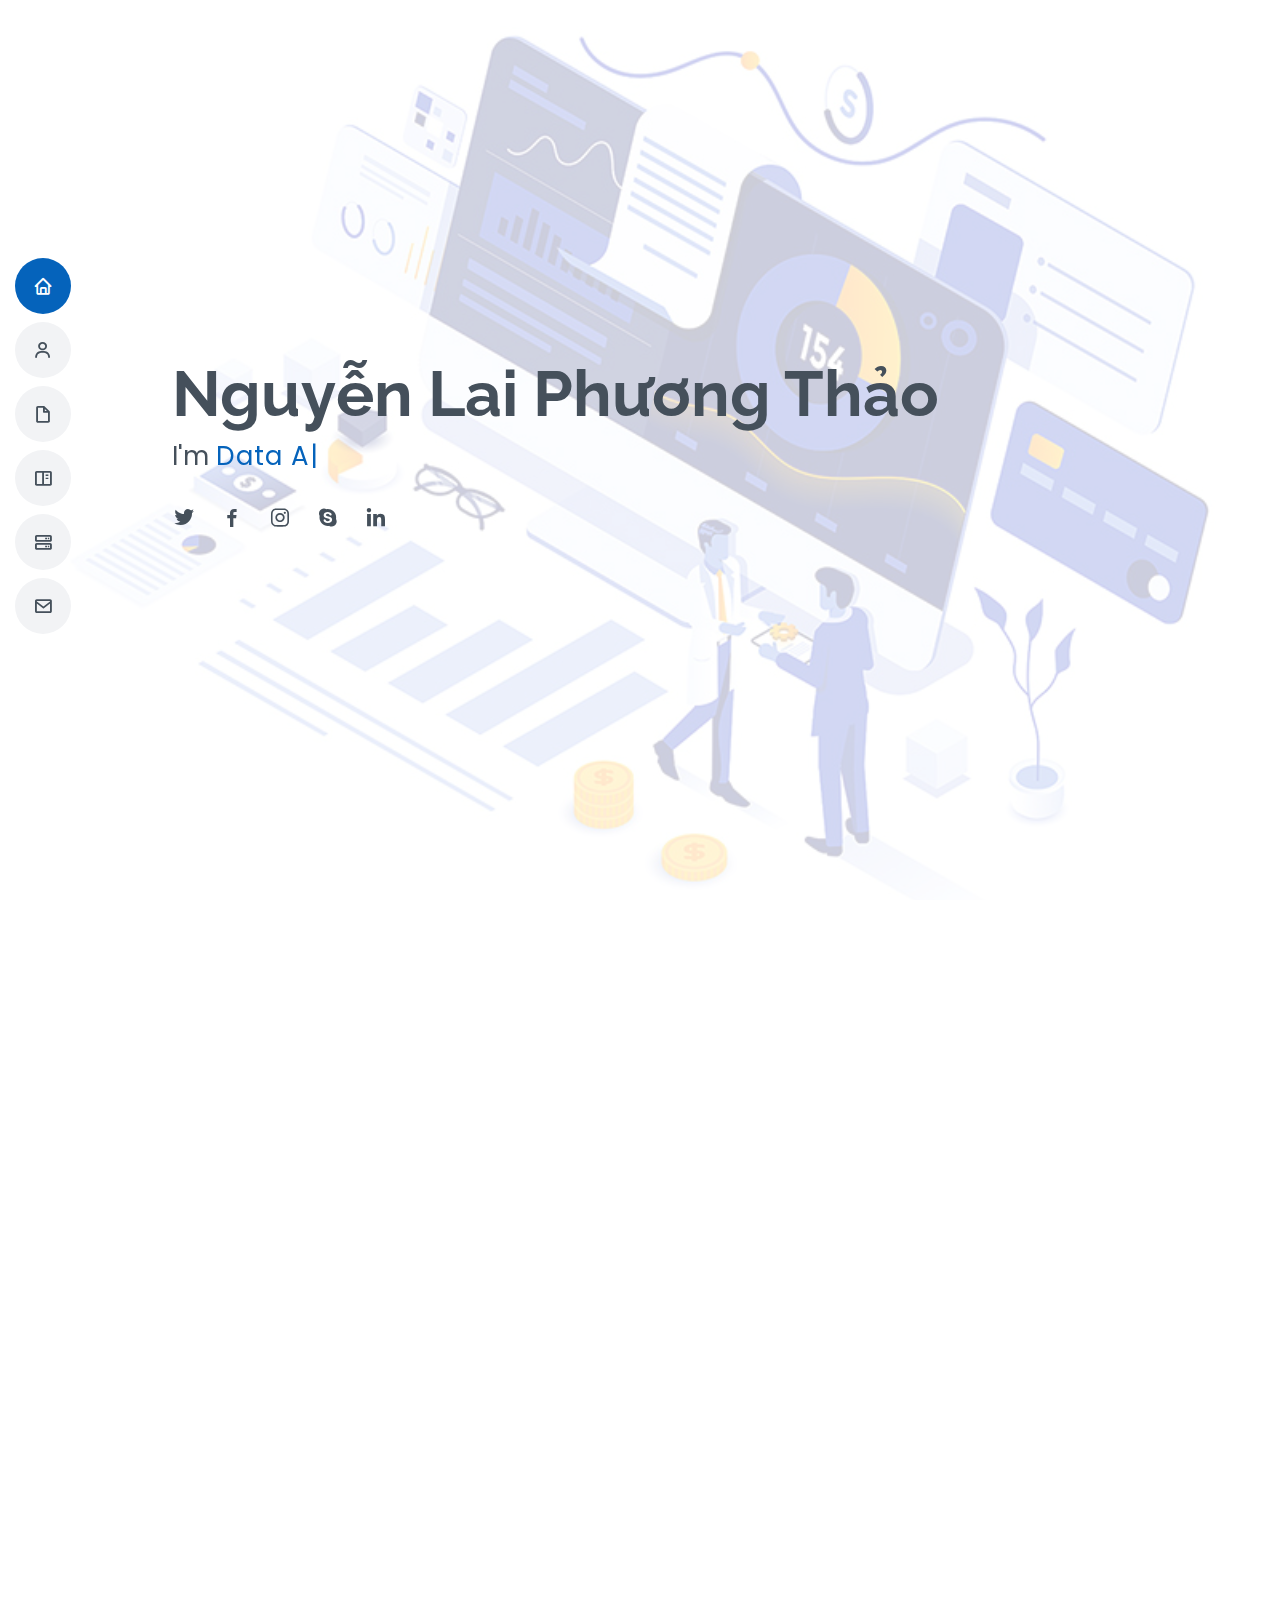
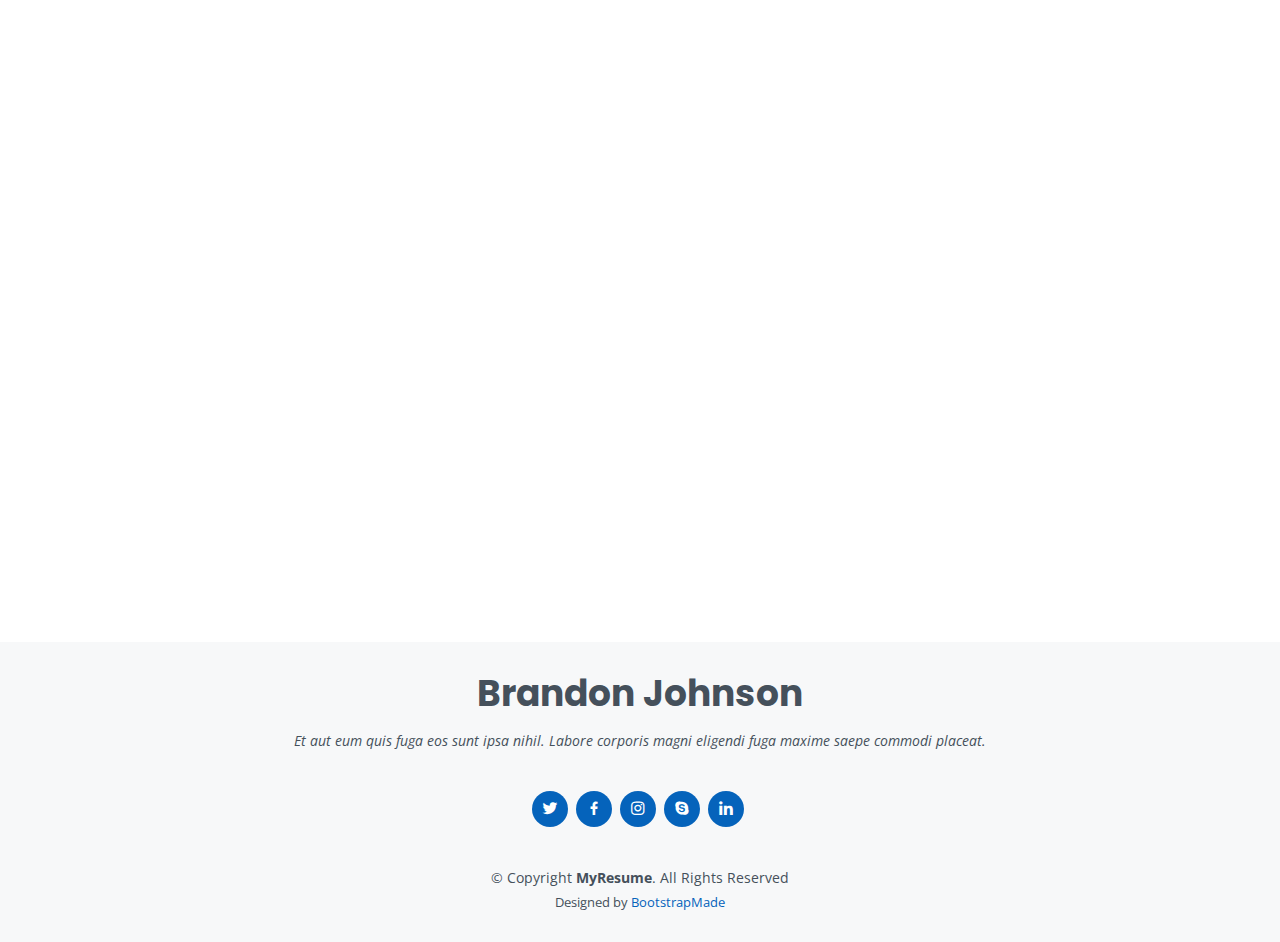
==== index.html @ 4334803c "about" ====
<!DOCTYPE html>
<html lang="en">

<head>
  <meta charset="utf-8">
  <meta content="width=device-width, initial-scale=1.0" name="viewport">

  <title>Nguyen Lai Phuong Thao's Portfolio</title>
  <meta content="" name="description">
  <meta content="" name="keywords">

  <!-- Favicons -->
  <link href="assets/img/favicon.png" rel="icon">
  <link href="assets/img/apple-touch-icon.png" rel="apple-touch-icon">

  <!-- Google Fonts -->
  <link href="https://fonts.googleapis.com/css?family=Open+Sans:300,300i,400,400i,600,600i,700,700i|Raleway:300,300i,400,400i,500,500i,600,600i,700,700i|Poppins:300,300i,400,400i,500,500i,600,600i,700,700i" rel="stylesheet">

  <!-- Vendor CSS Files -->
  <link href="assets/vendor/aos/aos.css" rel="stylesheet">
  <link href="assets/vendor/bootstrap/css/bootstrap.min.css" rel="stylesheet">
  <link href="assets/vendor/bootstrap-icons/bootstrap-icons.css" rel="stylesheet">
  <link href="assets/vendor/boxicons/css/boxicons.min.css" rel="stylesheet">
  <link href="assets/vendor/glightbox/css/glightbox.min.css" rel="stylesheet">
  <link href="assets/vendor/swiper/swiper-bundle.min.css" rel="stylesheet">

  <!-- Template Main CSS File -->
  <link href="assets/css/style.css" rel="stylesheet">

</head>

<body>

  <!-- ======= Mobile nav toggle button ======= -->
  <!-- <button type="button" class="mobile-nav-toggle d-xl-none"><i class="bi bi-list mobile-nav-toggle"></i></button> -->
  <i class="bi bi-list mobile-nav-toggle d-lg-none"></i>
  <!-- ======= Header ======= -->
  <header id="header" class="d-flex flex-column justify-content-center">

    <nav id="navbar" class="navbar nav-menu">
      <ul>
        <li><a href="#hero" class="nav-link scrollto active"><i class="bx bx-home"></i> <span>Home</span></a></li>
        <li><a href="#about" class="nav-link scrollto"><i class="bx bx-user"></i> <span>About</span></a></li>
        <li><a href="#resume" class="nav-link scrollto"><i class="bx bx-file-blank"></i> <span>Resume</span></a></li>
        <li><a href="#portfolio" class="nav-link scrollto"><i class="bx bx-book-content"></i> <span>Portfolio</span></a></li>
        <li><a href="#services" class="nav-link scrollto"><i class="bx bx-server"></i> <span>Services</span></a></li>
        <li><a href="#contact" class="nav-link scrollto"><i class="bx bx-envelope"></i> <span>Contact</span></a></li>
      </ul>
    </nav><!-- .nav-menu -->

  </header><!-- End Header -->

  <!-- ======= Hero Section ======= -->
  <section id="hero" class="d-flex flex-column justify-content-center">
    <div class="container" data-aos="zoom-in" data-aos-delay="100">
      <h1>Nguyễn Lai Phương Thảo</h1>
      <p>I'm <span class="typed" data-typed-items="Data Analyst"></span></p>
      <div class="social-links">
        <a href="#" class="twitter"><i class="bx bxl-twitter"></i></a>
        <a href="#" class="facebook"><i class="bx bxl-facebook"></i></a>
        <a href="#" class="instagram"><i class="bx bxl-instagram"></i></a>
        <a href="#" class="google-plus"><i class="bx bxl-skype"></i></a>
        <a href="#" class="linkedin"><i class="bx bxl-linkedin"></i></a>
      </div>
    </div>
  </section><!-- End Hero -->

  <main id="main">

    <!-- ======= About Section ======= -->
    <section id="about" class="about">
      <div class="container" data-aos="fade-up">

        <div class="section-title">
          <h2>About</h2>
          <My>I’m self-study and enjoy working with computers and numbers. My background as an Auditor and Tax Consultant in the Auditing Company has given me a deep foundation in working with many systems in data collection, analysis, visualization, coming up with insights and recommendations.</p>
        </div>

        <div class="row">
          <div class="col-lg-4">
            <img src="assets/img/profile-img.jpg" class="img-fluid" alt="">
          </div>
          <div class="col-lg-8 pt-4 pt-lg-0 content">
            <h3>Data Analyst</h3>
            <p class="fst-italic">
              At first, I used Excel for data analysis, ad-hoc reports,... for shared reports, then I learned to use other tools like MySQL, Power BI and Python to analyze data more effectively.
            </p>
            <div class="row">
              <div class="col-lg-6">
                <ul>
                  <li><i class="bi bi-chevron-right"></i> <strong>Website:</strong> <a href="https://ntphi15.github.io"><span>https://ntphi15.github.io</span></a></li>
                  <li><i class="bi bi-chevron-right"></i> <strong>Phone:</strong> <span>0964 307 287</span></li>
                  <li><i class="bi bi-chevron-right"></i> <strong>City:</strong> <span>Ho Chi Minh City, Vietnam</span></li>
                </ul>
              </div>
              <div class="col-lg-6">
                <ul>
                  <li><i class="bi bi-chevron-right"></i> <strong>Degree:</strong> <span>Bachelor</span></li>
                  <li><i class="bi bi-chevron-right"></i> <strong>Email:</strong> <span>ntphi15@gmail.com</span></li>
                  <a><i class="bi bi-chevron-right"></i> <strong>LinkedIn:</strong> <a href="https://www.linkedin.com/in/ntphi15"><span>https://www.linkedin.com/in/ntphi15</span></a></li>
                </ul>
              </div>
            </div>
            <p>Now, I'm a data analyst, and I enjoy transforming raw data into valuable insights. It's not always easy, but it's fulfilling because these insights assist users in making better decisions and developing more efficient operational strategies.</p>
          </div>
        </div>

      </div>
    </section><!-- End About Section -->

    <!-- ======= Facts Section ======= -->
    <section id="facts" class="facts">
      <div class="container" data-aos="fade-up">

        <div class="section-title">
          <h2>Certificates</h2>
          <p>Magnam dolores commodi suscipit. Necessitatibus eius consequatur ex aliquid fuga eum quidem. Sit sint consectetur velit. Quisquam quos quisquam cupiditate. Et nemo qui impedit suscipit alias ea. Quia fugiat sit in iste officiis commodi quidem hic quas.</p>
        </div>

        <div class="row">

          <div class="col-lg-3 col-md-6">
            <div class="count-box">
              <i class="bi bi-emoji-smile"></i>
              <span data-purecounter-start="0" data-purecounter-end="232" data-purecounter-duration="1" class="purecounter"></span>
              <p>Happy Clients</p>
            </div>
          </div>

          <div class="col-lg-3 col-md-6 mt-5 mt-md-0">
            <div class="count-box">
              <i class="bi bi-journal-richtext"></i>
              <span data-purecounter-start="0" data-purecounter-end="521" data-purecounter-duration="1" class="purecounter"></span>
              <p>Projects</p>
            </div>
          </div>

          <div class="col-lg-3 col-md-6 mt-5 mt-lg-0">
            <div class="count-box">
              <i class="bi bi-headset"></i>
              <span data-purecounter-start="0" data-purecounter-end="1463" data-purecounter-duration="1" class="purecounter"></span>
              <p>Hours Of Support</p>
            </div>
          </div>

          <div class="col-lg-3 col-md-6 mt-5 mt-lg-0">
            <div class="count-box">
              <i class="bi bi-award"></i>
              <span data-purecounter-start="0" data-purecounter-end="25" data-purecounter-duration="1" class="purecounter"></span>
              <p>Awards</p>
            </div>
          </div>

        </div>

      </div>
    </section><!-- End Facts Section -->

    <!-- ======= Skills Section ======= -->
    <section id="skills" class="skills section-bg">
      <div class="container" data-aos="fade-up">

        <div class="section-title">
          <h2>Skills</h2>
          <p>Magnam dolores commodi suscipit. Necessitatibus eius consequatur ex aliquid fuga eum quidem. Sit sint consectetur velit. Quisquam quos quisquam cupiditate. Et nemo qui impedit suscipit alias ea. Quia fugiat sit in iste officiis commodi quidem hic quas.</p>
        </div>

        <div class="row skills-content">

          <div class="col-lg-6">

            <div class="progress">
              <span class="skill">HTML <i class="val">100%</i></span>
              <div class="progress-bar-wrap">
                <div class="progress-bar" role="progressbar" aria-valuenow="100" aria-valuemin="0" aria-valuemax="100"></div>
              </div>
            </div>

            <div class="progress">
              <span class="skill">CSS <i class="val">90%</i></span>
              <div class="progress-bar-wrap">
                <div class="progress-bar" role="progressbar" aria-valuenow="90" aria-valuemin="0" aria-valuemax="100"></div>
              </div>
            </div>

            <div class="progress">
              <span class="skill">JavaScript <i class="val">75%</i></span>
              <div class="progress-bar-wrap">
                <div class="progress-bar" role="progressbar" aria-valuenow="75" aria-valuemin="0" aria-valuemax="100"></div>
              </div>
            </div>

          </div>

          <div class="col-lg-6">

            <div class="progress">
              <span class="skill">PHP <i class="val">80%</i></span>
              <div class="progress-bar-wrap">
                <div class="progress-bar" role="progressbar" aria-valuenow="80" aria-valuemin="0" aria-valuemax="100"></div>
              </div>
            </div>

            <div class="progress">
              <span class="skill">WordPress/CMS <i class="val">90%</i></span>
              <div class="progress-bar-wrap">
                <div class="progress-bar" role="progressbar" aria-valuenow="90" aria-valuemin="0" aria-valuemax="100"></div>
              </div>
            </div>

            <div class="progress">
              <span class="skill">Photoshop <i class="val">55%</i></span>
              <div class="progress-bar-wrap">
                <div class="progress-bar" role="progressbar" aria-valuenow="55" aria-valuemin="0" aria-valuemax="100"></div>
              </div>
            </div>

          </div>

        </div>

      </div>
    </section><!-- End Skills Section -->

    <!-- ======= Resume Section ======= -->
    <section id="resume" class="resume">
      <div class="container" data-aos="fade-up">

        <div class="section-title">
          <h2>Resume</h2>
          <p>Magnam dolores commodi suscipit. Necessitatibus eius consequatur ex aliquid fuga eum quidem. Sit sint consectetur velit. Quisquam quos quisquam cupiditate. Et nemo qui impedit suscipit alias ea. Quia fugiat sit in iste officiis commodi quidem hic quas.</p>
        </div>

        <div class="row">
          <div class="col-lg-6">
            <h3 class="resume-title">Sumary</h3>
            <div class="resume-item pb-0">
              <h4>Brandon Johnson</h4>
              <p><em>Innovative and deadline-driven Graphic Designer with 3+ years of experience designing and developing user-centered digital/print marketing material from initial concept to final, polished deliverable.</em></p>
              <ul>
                <li>Portland par 127,Orlando, FL</li>
                <li>(123) 456-7891</li>
                <li>alice.barkley@example.com</li>
              </ul>
            </div>

            <h3 class="resume-title">Education</h3>
            <div class="resume-item">
              <h4>Master of Fine Arts &amp; Graphic Design</h4>
              <h5>2015 - 2016</h5>
              <p><em>Rochester Institute of Technology, Rochester, NY</em></p>
              <p>Qui deserunt veniam. Et sed aliquam labore tempore sed quisquam iusto autem sit. Ea vero voluptatum qui ut dignissimos deleniti nerada porti sand markend</p>
            </div>
            <div class="resume-item">
              <h4>Bachelor of Fine Arts &amp; Graphic Design</h4>
              <h5>2010 - 2014</h5>
              <p><em>Rochester Institute of Technology, Rochester, NY</em></p>
              <p>Quia nobis sequi est occaecati aut. Repudiandae et iusto quae reiciendis et quis Eius vel ratione eius unde vitae rerum voluptates asperiores voluptatem Earum molestiae consequatur neque etlon sader mart dila</p>
            </div>
          </div>
          <div class="col-lg-6">
            <h3 class="resume-title">Professional Experience</h3>
            <div class="resume-item">
              <h4>Senior graphic design specialist</h4>
              <h5>2019 - Present</h5>
              <p><em>Experion, New York, NY </em></p>
              <ul>
                <li>Lead in the design, development, and implementation of the graphic, layout, and production communication materials</li>
                <li>Delegate tasks to the 7 members of the design team and provide counsel on all aspects of the project. </li>
                <li>Supervise the assessment of all graphic materials in order to ensure quality and accuracy of the design</li>
                <li>Oversee the efficient use of production project budgets ranging from $2,000 - $25,000</li>
              </ul>
            </div>
            <div class="resume-item">
              <h4>Graphic design specialist</h4>
              <h5>2017 - 2018</h5>
              <p><em>Stepping Stone Advertising, New York, NY</em></p>
              <ul>
                <li>Developed numerous marketing programs (logos, brochures,infographics, presentations, and advertisements).</li>
                <li>Managed up to 5 projects or tasks at a given time while under pressure</li>
                <li>Recommended and consulted with clients on the most appropriate graphic design</li>
                <li>Created 4+ design presentations and proposals a month for clients and account managers</li>
              </ul>
            </div>
          </div>
        </div>

      </div>
    </section><!-- End Resume Section -->

    <!-- ======= Portfolio Section ======= -->
    <section id="portfolio" class="portfolio section-bg">
      <div class="container" data-aos="fade-up">

        <div class="section-title">
          <h2>Portfolio</h2>
          <p>Magnam dolores commodi suscipit. Necessitatibus eius consequatur ex aliquid fuga eum quidem. Sit sint consectetur velit. Quisquam quos quisquam cupiditate. Et nemo qui impedit suscipit alias ea. Quia fugiat sit in iste officiis commodi quidem hic quas.</p>
        </div>

        <div class="row">
          <div class="col-lg-12 d-flex justify-content-center" data-aos="fade-up" data-aos-delay="100">
            <ul id="portfolio-flters">
              <li data-filter="*" class="filter-active">All</li>
              <li data-filter=".filter-app">App</li>
              <li data-filter=".filter-card">Card</li>
              <li data-filter=".filter-web">Web</li>
            </ul>
          </div>
        </div>

        <div class="row portfolio-container" data-aos="fade-up" data-aos-delay="200">

          <div class="col-lg-4 col-md-6 portfolio-item filter-app">
            <div class="portfolio-wrap">
              <img src="assets/img/portfolio/portfolio-1.jpg" class="img-fluid" alt="">
              <div class="portfolio-info">
                <h4>App 1</h4>
                <p>App</p>
                <div class="portfolio-links">
                  <a href="assets/img/portfolio/portfolio-1.jpg" data-gallery="portfolioGallery" class="portfolio-lightbox" title="App 1"><i class="bx bx-plus"></i></a>
                  <a href="portfolio-details.html" class="portfolio-details-lightbox" data-glightbox="type: external" title="Portfolio Details"><i class="bx bx-link"></i></a>
                </div>
              </div>
            </div>
          </div>

          <div class="col-lg-4 col-md-6 portfolio-item filter-web">
            <div class="portfolio-wrap">
              <img src="assets/img/portfolio/portfolio-2.jpg" class="img-fluid" alt="">
              <div class="portfolio-info">
                <h4>Web 3</h4>
                <p>Web</p>
                <div class="portfolio-links">
                  <a href="assets/img/portfolio/portfolio-2.jpg" data-gallery="portfolioGallery" class="portfolio-lightbox" title="Web 3"><i class="bx bx-plus"></i></a>
                  <a href="portfolio-details.html" class="portfolio-details-lightbox" data-glightbox="type: external" title="Portfolio Details"><i class="bx bx-link"></i></a>
                </div>
              </div>
            </div>
          </div>

          <div class="col-lg-4 col-md-6 portfolio-item filter-app">
            <div class="portfolio-wrap">
              <img src="assets/img/portfolio/portfolio-3.jpg" class="img-fluid" alt="">
              <div class="portfolio-info">
                <h4>App 2</h4>
                <p>App</p>
                <div class="portfolio-links">
                  <a href="assets/img/portfolio/portfolio-3.jpg" data-gallery="portfolioGallery" class="portfolio-lightbox" title="App 2"><i class="bx bx-plus"></i></a>
                  <a href="portfolio-details.html" class="portfolio-details-lightbox" data-glightbox="type: external" title="Portfolio Details"><i class="bx bx-link"></i></a>
                </div>
              </div>
            </div>
          </div>

          <div class="col-lg-4 col-md-6 portfolio-item filter-card">
            <div class="portfolio-wrap">
              <img src="assets/img/portfolio/portfolio-4.jpg" class="img-fluid" alt="">
              <div class="portfolio-info">
                <h4>Card 2</h4>
                <p>Card</p>
                <div class="portfolio-links">
                  <a href="assets/img/portfolio/portfolio-4.jpg" data-gallery="portfolioGallery" class="portfolio-lightbox" title="Card 2"><i class="bx bx-plus"></i></a>
                  <a href="portfolio-details.html" class="portfolio-details-lightbox" data-glightbox="type: external" title="Portfolio Details"><i class="bx bx-link"></i></a>
                </div>
              </div>
            </div>
          </div>

          <div class="col-lg-4 col-md-6 portfolio-item filter-web">
            <div class="portfolio-wrap">
              <img src="assets/img/portfolio/portfolio-5.jpg" class="img-fluid" alt="">
              <div class="portfolio-info">
                <h4>Web 2</h4>
                <p>Web</p>
                <div class="portfolio-links">
                  <a href="assets/img/portfolio/portfolio-5.jpg" data-gallery="portfolioGallery" class="portfolio-lightbox" title="Web 2"><i class="bx bx-plus"></i></a>
                  <a href="portfolio-details.html" class="portfolio-details-lightbox" data-glightbox="type: external" title="Portfolio Details"><i class="bx bx-link"></i></a>
                </div>
              </div>
            </div>
          </div>

          <div class="col-lg-4 col-md-6 portfolio-item filter-app">
            <div class="portfolio-wrap">
              <img src="assets/img/portfolio/portfolio-6.jpg" class="img-fluid" alt="">
              <div class="portfolio-info">
                <h4>App 3</h4>
                <p>App</p>
                <div class="portfolio-links">
                  <a href="assets/img/portfolio/portfolio-6.jpg" data-gallery="portfolioGallery" class="portfolio-lightbox" title="App 3"><i class="bx bx-plus"></i></a>
                  <a href="portfolio-details.html" class="portfolio-details-lightbox" data-glightbox="type: external" title="Portfolio Details"><i class="bx bx-link"></i></a>
                </div>
              </div>
            </div>
          </div>

          <div class="col-lg-4 col-md-6 portfolio-item filter-card">
            <div class="portfolio-wrap">
              <img src="assets/img/portfolio/portfolio-7.jpg" class="img-fluid" alt="">
              <div class="portfolio-info">
                <h4>Card 1</h4>
                <p>Card</p>
                <div class="portfolio-links">
                  <a href="assets/img/portfolio/portfolio-7.jpg" data-gallery="portfolioGallery" class="portfolio-lightbox" title="Card 1"><i class="bx bx-plus"></i></a>
                  <a href="portfolio-details.html" class="portfolio-details-lightbox" data-glightbox="type: external" title="Portfolio Details"><i class="bx bx-link"></i></a>
                </div>
              </div>
            </div>
          </div>

          <div class="col-lg-4 col-md-6 portfolio-item filter-card">
            <div class="portfolio-wrap">
              <img src="assets/img/portfolio/portfolio-8.jpg" class="img-fluid" alt="">
              <div class="portfolio-info">
                <h4>Card 3</h4>
                <p>Card</p>
                <div class="portfolio-links">
                  <a href="assets/img/portfolio/portfolio-8.jpg" data-gallery="portfolioGallery" class="portfolio-lightbox" title="Card 3"><i class="bx bx-plus"></i></a>
                  <a href="portfolio-details.html" class="portfolio-details-lightbox" data-glightbox="type: external" title="Portfolio Details"><i class="bx bx-link"></i></a>
                </div>
              </div>
            </div>
          </div>

          <div class="col-lg-4 col-md-6 portfolio-item filter-web">
            <div class="portfolio-wrap">
              <img src="assets/img/portfolio/portfolio-9.jpg" class="img-fluid" alt="">
              <div class="portfolio-info">
                <h4>Web 3</h4>
                <p>Web</p>
                <div class="portfolio-links">
                  <a href="assets/img/portfolio/portfolio-9.jpg" data-gallery="portfolioGallery" class="portfolio-lightbox" title="Web 3"><i class="bx bx-plus"></i></a>
                  <a href="portfolio-details.html" class="portfolio-details-lightbox" data-glightbox="type: external" title="Portfolio Details"><i class="bx bx-link"></i></a>
                </div>
              </div>
            </div>
          </div>

        </div>

      </div>
    </section><!-- End Portfolio Section -->

    <!-- ======= Services Section ======= -->
    <section id="services" class="services">
      <div class="container" data-aos="fade-up">

        <div class="section-title">
          <h2>Services</h2>
          <p>Magnam dolores commodi suscipit. Necessitatibus eius consequatur ex aliquid fuga eum quidem. Sit sint consectetur velit. Quisquam quos quisquam cupiditate. Et nemo qui impedit suscipit alias ea. Quia fugiat sit in iste officiis commodi quidem hic quas.</p>
        </div>

        <div class="row">

          <div class="col-lg-4 col-md-6 d-flex align-items-stretch" data-aos="zoom-in" data-aos-delay="100">
            <div class="icon-box iconbox-blue">
              <div class="icon">
                <svg width="100" height="100" viewBox="0 0 600 600" xmlns="http://www.w3.org/2000/svg">
                  <path stroke="none" stroke-width="0" fill="#f5f5f5" d="M300,521.0016835830174C376.1290562159157,517.8887921683347,466.0731472004068,529.7835943286574,510.70327084640275,468.03025145048787C554.3714126377745,407.6079735673963,508.03601936045806,328.9844924480964,491.2728898941984,256.3432110539036C474.5976632858925,184.082847569629,479.9380746630129,96.60480741107993,416.23090153303,58.64404602377083C348.86323505073057,18.502131276798302,261.93793281208167,40.57373210992963,193.5410806939664,78.93577620505333C130.42746243093433,114.334589627462,98.30271207620316,179.96522072025542,76.75703585869454,249.04625023123273C51.97151888228291,328.5150500222984,13.704378332031375,421.85034740162234,66.52175969318436,486.19268352777647C119.04800174914682,550.1803526380478,217.28368757567262,524.383925680826,300,521.0016835830174"></path>
                </svg>
                <i class="bx bxl-dribbble"></i>
              </div>
              <h4><a href="">Lorem Ipsum</a></h4>
              <p>Voluptatum deleniti atque corrupti quos dolores et quas molestias excepturi</p>
            </div>
          </div>

          <div class="col-lg-4 col-md-6 d-flex align-items-stretch mt-4 mt-md-0" data-aos="zoom-in" data-aos-delay="200">
            <div class="icon-box iconbox-orange ">
              <div class="icon">
                <svg width="100" height="100" viewBox="0 0 600 600" xmlns="http://www.w3.org/2000/svg">
                  <path stroke="none" stroke-width="0" fill="#f5f5f5" d="M300,582.0697525312426C382.5290701553225,586.8405444964366,449.9789794690241,525.3245884688669,502.5850820975895,461.55621195738473C556.606425686781,396.0723002908107,615.8543463187945,314.28637112970534,586.6730223649479,234.56875336149918C558.9533121215079,158.8439757836574,454.9685369536778,164.00468322053177,381.49747125262974,130.76875717737553C312.15926192815925,99.40240125094834,248.97055460311594,18.661163978235184,179.8680185752513,50.54337015887873C110.5421016452524,82.52863877960104,119.82277516462835,180.83849132639028,109.12597500060166,256.43424936330496C100.08760227029461,320.3096726198365,92.17705696193138,384.0621239912766,124.79988738764834,439.7174275375508C164.83382741302287,508.01625554203684,220.96474134820875,577.5009287672846,300,582.0697525312426"></path>
                </svg>
                <i class="bx bx-file"></i>
              </div>
              <h4><a href="">Sed Perspiciatis</a></h4>
              <p>Duis aute irure dolor in reprehenderit in voluptate velit esse cillum dolore</p>
            </div>
          </div>

          <div class="col-lg-4 col-md-6 d-flex align-items-stretch mt-4 mt-lg-0" data-aos="zoom-in" data-aos-delay="300">
            <div class="icon-box iconbox-pink">
              <div class="icon">
                <svg width="100" height="100" viewBox="0 0 600 600" xmlns="http://www.w3.org/2000/svg">
                  <path stroke="none" stroke-width="0" fill="#f5f5f5" d="M300,541.5067337569781C382.14930387511276,545.0595476570109,479.8736841581634,548.3450877840088,526.4010558755058,480.5488172755941C571.5218469581645,414.80211281144784,517.5187510058486,332.0715597781072,496.52539010469104,255.14436215662573C477.37192572678356,184.95920475031193,473.57363656557914,105.61284051026155,413.0603344069578,65.22779650032875C343.27470386102294,18.654635553484475,251.2091493199835,5.337323636656869,175.0934190732945,40.62881213300186C97.87086631185822,76.43348514350839,51.98124368387456,156.15599469081315,36.44837278890362,239.84606092416172C21.716077023791087,319.22268207091537,43.775223500013084,401.1760424656574,96.891909868211,461.97329694683043C147.22146801428983,519.5804099606455,223.5754009179313,538.201503339737,300,541.5067337569781"></path>
                </svg>
                <i class="bx bx-tachometer"></i>
              </div>
              <h4><a href="">Magni Dolores</a></h4>
              <p>Excepteur sint occaecat cupidatat non proident, sunt in culpa qui officia</p>
            </div>
          </div>

          <div class="col-lg-4 col-md-6 d-flex align-items-stretch mt-4" data-aos="zoom-in" data-aos-delay="100">
            <div class="icon-box iconbox-yellow">
              <div class="icon">
                <svg width="100" height="100" viewBox="0 0 600 600" xmlns="http://www.w3.org/2000/svg">
                  <path stroke="none" stroke-width="0" fill="#f5f5f5" d="M300,503.46388370962813C374.79870501325706,506.71871716319447,464.8034551963731,527.1746412648533,510.4981551193396,467.86667711651364C555.9287308511215,408.9015244558933,512.6030010748507,327.5744911775523,490.211057578863,256.5855673507754C471.097692560561,195.9906835881958,447.69079081568157,138.11976852964426,395.19560036434837,102.3242989838813C329.3053358748298,57.3949838291264,248.02791733380457,8.279543830951368,175.87071277845988,42.242879143198664C103.41431057327972,76.34704239035025,93.79494320519305,170.9812938413882,81.28167332365135,250.07896920659033C70.17666984294237,320.27484674793965,64.84698225790005,396.69656628748305,111.28512138212992,450.4950937839243C156.20124167950087,502.5303643271138,231.32542653798444,500.4755392045468,300,503.46388370962813"></path>
                </svg>
                <i class="bx bx-layer"></i>
              </div>
              <h4><a href="">Nemo Enim</a></h4>
              <p>At vero eos et accusamus et iusto odio dignissimos ducimus qui blanditiis</p>
            </div>
          </div>

          <div class="col-lg-4 col-md-6 d-flex align-items-stretch mt-4" data-aos="zoom-in" data-aos-delay="200">
            <div class="icon-box iconbox-red">
              <div class="icon">
                <svg width="100" height="100" viewBox="0 0 600 600" xmlns="http://www.w3.org/2000/svg">
                  <path stroke="none" stroke-width="0" fill="#f5f5f5" d="M300,532.3542879108572C369.38199826031484,532.3153073249985,429.10787420159085,491.63046689027357,474.5244479745417,439.17860296908856C522.8885846962883,383.3225815378663,569.1668002868075,314.3205725914397,550.7432151929288,242.7694973846089C532.6665558377875,172.5657663291529,456.2379748765914,142.6223662098291,390.3689995646985,112.34683881706744C326.66090330228417,83.06452184765237,258.84405631176094,53.51806209861945,193.32584062364296,78.48882559362697C121.61183558270385,105.82097193414197,62.805066853699245,167.19869350419734,48.57481801355237,242.6138429142374C34.843463184063346,315.3850353017275,76.69343916112496,383.4422959591041,125.22947124332185,439.3748458443577C170.7312796277747,491.8107796887764,230.57421082200815,532.3932930995766,300,532.3542879108572"></path>
                </svg>
                <i class="bx bx-slideshow"></i>
              </div>
              <h4><a href="">Dele Cardo</a></h4>
              <p>Quis consequatur saepe eligendi voluptatem consequatur dolor consequuntur</p>
            </div>
          </div>

          <div class="col-lg-4 col-md-6 d-flex align-items-stretch mt-4" data-aos="zoom-in" data-aos-delay="300">
            <div class="icon-box iconbox-teal">
              <div class="icon">
                <svg width="100" height="100" viewBox="0 0 600 600" xmlns="http://www.w3.org/2000/svg">
                  <path stroke="none" stroke-width="0" fill="#f5f5f5" d="M300,566.797414625762C385.7384707136149,576.1784315230908,478.7894351017131,552.8928747891023,531.9192734346935,484.94944893311C584.6109503024035,417.5663521118492,582.489472248146,322.67544863468447,553.9536738515405,242.03673114598146C529.1557734026468,171.96086150256528,465.24506316201064,127.66468636344209,395.9583748389544,100.7403814666027C334.2173773831606,76.7482773500951,269.4350130405921,84.62216499799875,207.1952322260088,107.2889140133804C132.92018162631612,134.33871894543012,41.79353780512637,160.00259165414826,22.644507872594943,236.69541883565114C3.319112789854554,314.0945973066697,72.72355303640163,379.243833228382,124.04198916343866,440.3218312028393C172.9286146004772,498.5055451809895,224.45579914871206,558.5317968840102,300,566.797414625762"></path>
                </svg>
                <i class="bx bx-arch"></i>
              </div>
              <h4><a href="">Divera Don</a></h4>
              <p>Modi nostrum vel laborum. Porro fugit error sit minus sapiente sit aspernatur</p>
            </div>
          </div>

        </div>

      </div>
    </section><!-- End Services Section -->

    <!-- ======= Testimonials Section ======= -->
    <section id="testimonials" class="testimonials section-bg">
      <div class="container" data-aos="fade-up">

        <div class="section-title">
          <h2>Testimonials</h2>
        </div>

        <div class="testimonials-slider swiper" data-aos="fade-up" data-aos-delay="100">
          <div class="swiper-wrapper">

            <div class="swiper-slide">
              <div class="testimonial-item">
                <img src="assets/img/testimonials/testimonials-1.jpg" class="testimonial-img" alt="">
                <h3>Saul Goodman</h3>
                <h4>Ceo &amp; Founder</h4>
                <p>
                  <i class="bx bxs-quote-alt-left quote-icon-left"></i>
                  Proin iaculis purus consequat sem cure digni ssim donec porttitora entum suscipit rhoncus. Accusantium quam, ultricies eget id, aliquam eget nibh et. Maecen aliquam, risus at semper.
                  <i class="bx bxs-quote-alt-right quote-icon-right"></i>
                </p>
              </div>
            </div><!-- End testimonial item -->

            <div class="swiper-slide">
              <div class="testimonial-item">
                <img src="assets/img/testimonials/testimonials-2.jpg" class="testimonial-img" alt="">
                <h3>Sara Wilsson</h3>
                <h4>Designer</h4>
                <p>
                  <i class="bx bxs-quote-alt-left quote-icon-left"></i>
                  Export tempor illum tamen malis malis eram quae irure esse labore quem cillum quid cillum eram malis quorum velit fore eram velit sunt aliqua noster fugiat irure amet legam anim culpa.
                  <i class="bx bxs-quote-alt-right quote-icon-right"></i>
                </p>
              </div>
            </div><!-- End testimonial item -->

            <div class="swiper-slide">
              <div class="testimonial-item">
                <img src="assets/img/testimonials/testimonials-3.jpg" class="testimonial-img" alt="">
                <h3>Jena Karlis</h3>
                <h4>Store Owner</h4>
                <p>
                  <i class="bx bxs-quote-alt-left quote-icon-left"></i>
                  Enim nisi quem export duis labore cillum quae magna enim sint quorum nulla quem veniam duis minim tempor labore quem eram duis noster aute amet eram fore quis sint minim.
                  <i class="bx bxs-quote-alt-right quote-icon-right"></i>
                </p>
              </div>
            </div><!-- End testimonial item -->

            <div class="swiper-slide">
              <div class="testimonial-item">
                <img src="assets/img/testimonials/testimonials-4.jpg" class="testimonial-img" alt="">
                <h3>Matt Brandon</h3>
                <h4>Freelancer</h4>
                <p>
                  <i class="bx bxs-quote-alt-left quote-icon-left"></i>
                  Fugiat enim eram quae cillum dolore dolor amet nulla culpa multos export minim fugiat minim velit minim dolor enim duis veniam ipsum anim magna sunt elit fore quem dolore labore illum veniam.
                  <i class="bx bxs-quote-alt-right quote-icon-right"></i>
                </p>
              </div>
            </div><!-- End testimonial item -->

            <div class="swiper-slide">
              <div class="testimonial-item">
                <img src="assets/img/testimonials/testimonials-5.jpg" class="testimonial-img" alt="">
                <h3>John Larson</h3>
                <h4>Entrepreneur</h4>
                <p>
                  <i class="bx bxs-quote-alt-left quote-icon-left"></i>
                  Quis quorum aliqua sint quem legam fore sunt eram irure aliqua veniam tempor noster veniam enim culpa labore duis sunt culpa nulla illum cillum fugiat legam esse veniam culpa fore nisi cillum quid.
                  <i class="bx bxs-quote-alt-right quote-icon-right"></i>
                </p>
              </div>
            </div><!-- End testimonial item -->

          </div>
          <div class="swiper-pagination"></div>
        </div>

      </div>
    </section><!-- End Testimonials Section -->

    <!-- ======= Contact Section ======= -->
    <section id="contact" class="contact">
      <div class="container" data-aos="fade-up">

        <div class="section-title">
          <h2>Contact</h2>
        </div>

        <div class="row mt-1">

          <div class="col-lg-4">
            <div class="info">
              <div class="address">
                <i class="bi bi-geo-alt"></i>
                <h4>Location:</h4>
                <p>A108 Adam Street, New York, NY 535022</p>
              </div>

              <div class="email">
                <i class="bi bi-envelope"></i>
                <h4>Email:</h4>
                <p>info@example.com</p>
              </div>

              <div class="phone">
                <i class="bi bi-phone"></i>
                <h4>Call:</h4>
                <p>+1 5589 55488 55s</p>
              </div>

            </div>

          </div>

          <div class="col-lg-8 mt-5 mt-lg-0">

            <form action="forms/contact.php" method="post" role="form" class="php-email-form">
              <div class="row">
                <div class="col-md-6 form-group">
                  <input type="text" name="name" class="form-control" id="name" placeholder="Your Name" required>
                </div>
                <div class="col-md-6 form-group mt-3 mt-md-0">
                  <input type="email" class="form-control" name="email" id="email" placeholder="Your Email" required>
                </div>
              </div>
              <div class="form-group mt-3">
                <input type="text" class="form-control" name="subject" id="subject" placeholder="Subject" required>
              </div>
              <div class="form-group mt-3">
                <textarea class="form-control" name="message" rows="5" placeholder="Message" required></textarea>
              </div>
              <div class="my-3">
                <div class="loading">Loading</div>
                <div class="error-message"></div>
                <div class="sent-message">Your message has been sent. Thank you!</div>
              </div>
              <div class="text-center"><button type="submit">Send Message</button></div>
            </form>

          </div>

        </div>

      </div>
    </section><!-- End Contact Section -->

  </main><!-- End #main -->

  <!-- ======= Footer ======= -->
  <footer id="footer">
    <div class="container">
      <h3>Brandon Johnson</h3>
      <p>Et aut eum quis fuga eos sunt ipsa nihil. Labore corporis magni eligendi fuga maxime saepe commodi placeat.</p>
      <div class="social-links">
        <a href="#" class="twitter"><i class="bx bxl-twitter"></i></a>
        <a href="#" class="facebook"><i class="bx bxl-facebook"></i></a>
        <a href="#" class="instagram"><i class="bx bxl-instagram"></i></a>
        <a href="#" class="google-plus"><i class="bx bxl-skype"></i></a>
        <a href="#" class="linkedin"><i class="bx bxl-linkedin"></i></a>
      </div>
      <div class="copyright">
        &copy; Copyright <strong><span>MyResume</span></strong>. All Rights Reserved
      </div>
      <div class="credits">
        <!-- All the links in the footer should remain intact. -->
        <!-- You can delete the links only if you purchased the pro version. -->
        <!-- Licensing information: [license-url] -->
        <!-- Purchase the pro version with working PHP/AJAX contact form: https://bootstrapmade.com/free-html-bootstrap-template-my-resume/ -->
        Designed by <a href="https://bootstrapmade.com/">BootstrapMade</a>
      </div>
    </div>
  </footer><!-- End Footer -->

  <div id="preloader"></div>
  <a href="#" class="back-to-top d-flex align-items-center justify-content-center"><i class="bi bi-arrow-up-short"></i></a>

  <!-- Vendor JS Files -->
  <script src="assets/vendor/purecounter/purecounter_vanilla.js"></script>
  <script src="assets/vendor/aos/aos.js"></script>
  <script src="assets/vendor/bootstrap/js/bootstrap.bundle.min.js"></script>
  <script src="assets/vendor/glightbox/js/glightbox.min.js"></script>
  <script src="assets/vendor/isotope-layout/isotope.pkgd.min.js"></script>
  <script src="assets/vendor/swiper/swiper-bundle.min.js"></script>
  <script src="assets/vendor/typed.js/typed.umd.js"></script>
  <script src="assets/vendor/waypoints/noframework.waypoints.js"></script>
  <script src="assets/vendor/php-email-form/validate.js"></script>

  <!-- Template Main JS File -->
  <script src="assets/js/main.js"></script>

</body>

</html>
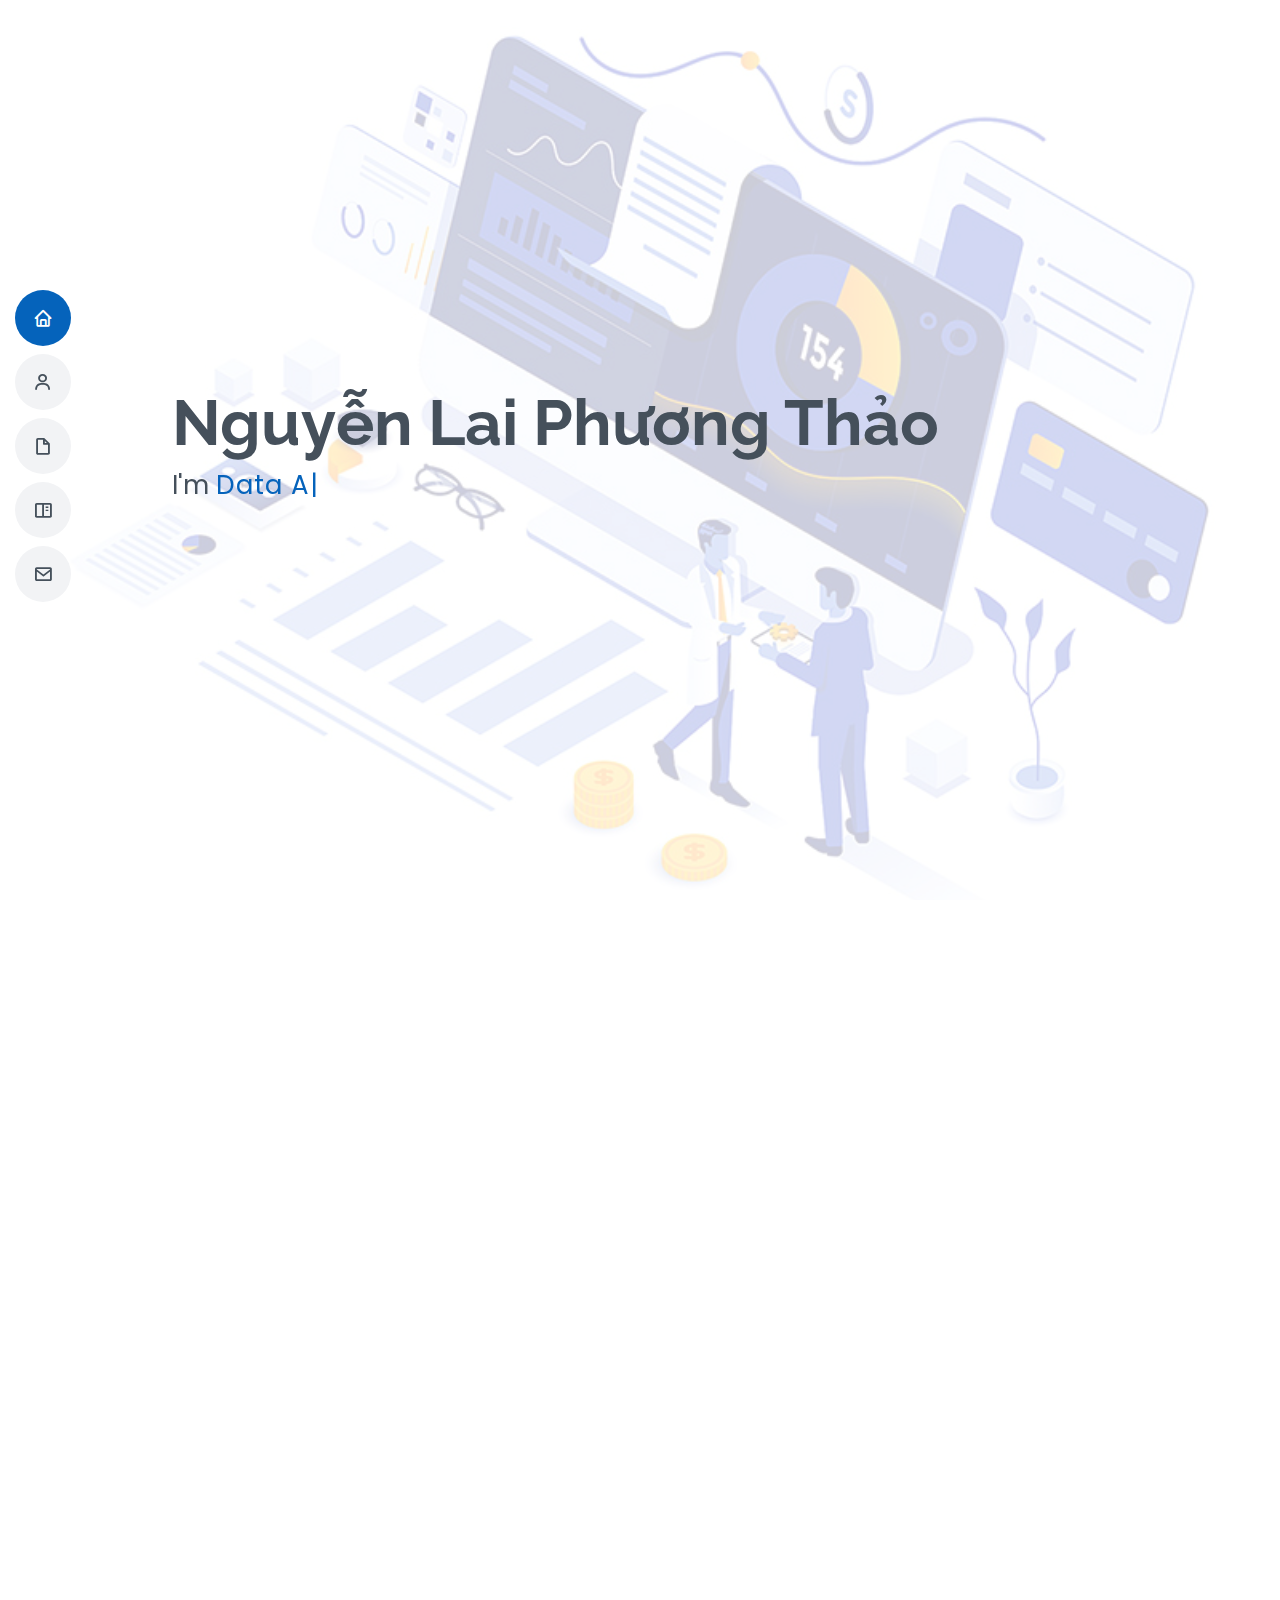
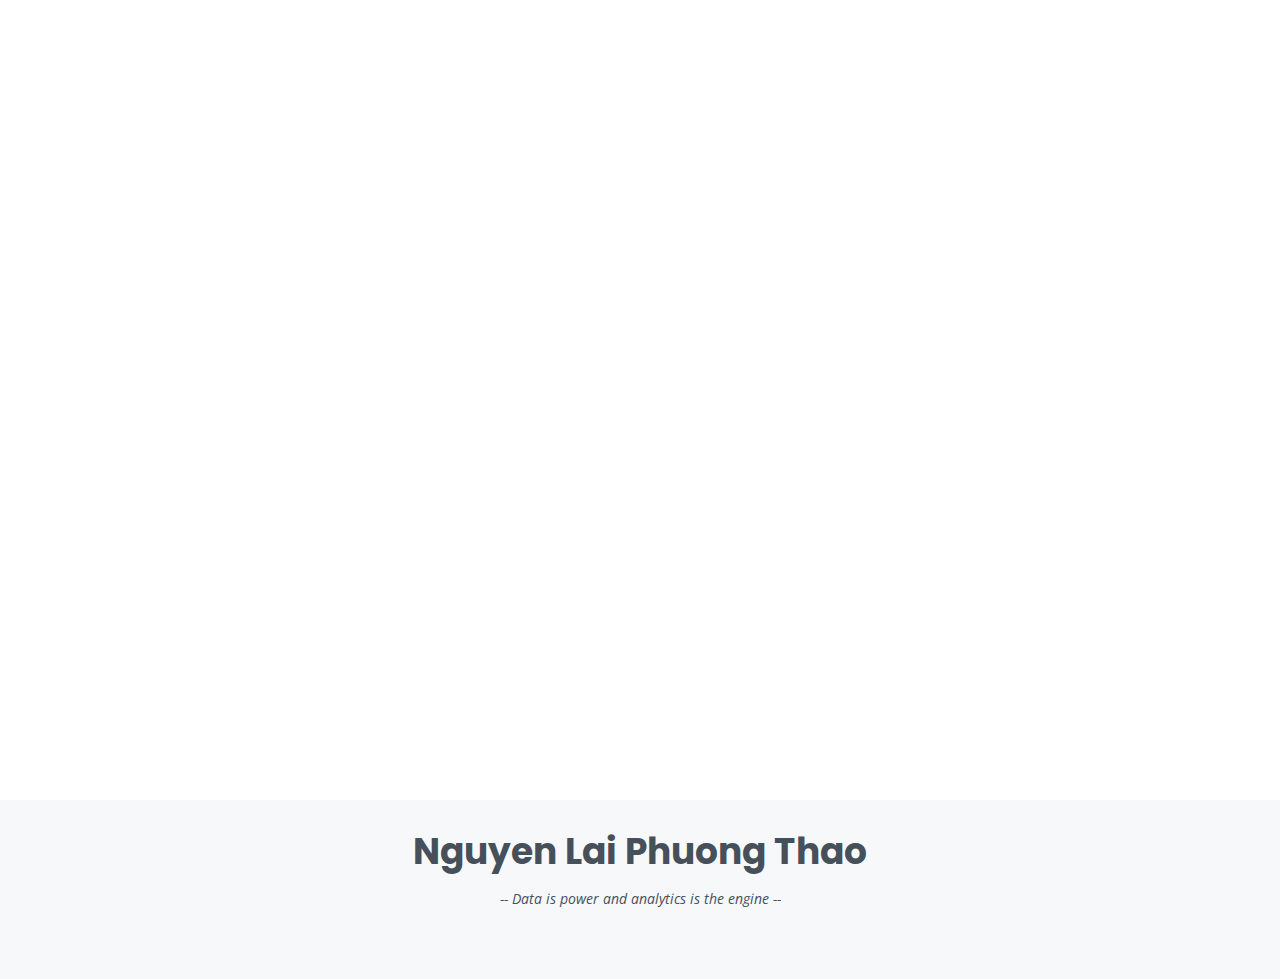
==== commit 9130a41c: "resume" ====
--- a/index.html
+++ b/index.html
@@ -43,7 +43,6 @@
         <li><a href="#about" class="nav-link scrollto"><i class="bx bx-user"></i> <span>About</span></a></li>
         <li><a href="#resume" class="nav-link scrollto"><i class="bx bx-file-blank"></i> <span>Resume</span></a></li>
         <li><a href="#portfolio" class="nav-link scrollto"><i class="bx bx-book-content"></i> <span>Portfolio</span></a></li>
-        <li><a href="#services" class="nav-link scrollto"><i class="bx bx-server"></i> <span>Services</span></a></li>
         <li><a href="#contact" class="nav-link scrollto"><i class="bx bx-envelope"></i> <span>Contact</span></a></li>
       </ul>
     </nav><!-- .nav-menu -->
@@ -55,13 +54,6 @@
     <div class="container" data-aos="zoom-in" data-aos-delay="100">
       <h1>Nguyễn Lai Phương Thảo</h1>
       <p>I'm <span class="typed" data-typed-items="Data Analyst"></span></p>
-      <div class="social-links">
-        <a href="#" class="twitter"><i class="bx bxl-twitter"></i></a>
-        <a href="#" class="facebook"><i class="bx bxl-facebook"></i></a>
-        <a href="#" class="instagram"><i class="bx bxl-instagram"></i></a>
-        <a href="#" class="google-plus"><i class="bx bxl-skype"></i></a>
-        <a href="#" class="linkedin"><i class="bx bxl-linkedin"></i></a>
-      </div>
     </div>
   </section><!-- End Hero -->
 
@@ -228,58 +220,58 @@
 
         <div class="section-title">
           <h2>Resume</h2>
-          <p>Magnam dolores commodi suscipit. Necessitatibus eius consequatur ex aliquid fuga eum quidem. Sit sint consectetur velit. Quisquam quos quisquam cupiditate. Et nemo qui impedit suscipit alias ea. Quia fugiat sit in iste officiis commodi quidem hic quas.</p>
+          <p>Highly motivated and detail-oriented with a strong foundation in data analysis, visualization, and reporting. Skilled in developing and implementing data collection systems and identifying business needs. Proven ability to collaborate with cross-functional teams and deliver data-driven insights that drive revenue growth and operational efficiency.</p>
         </div>
 
         <div class="row">
           <div class="col-lg-6">
             <h3 class="resume-title">Sumary</h3>
             <div class="resume-item pb-0">
-              <h4>Brandon Johnson</h4>
-              <p><em>Innovative and deadline-driven Graphic Designer with 3+ years of experience designing and developing user-centered digital/print marketing material from initial concept to final, polished deliverable.</em></p>
+              <h4>Nguyễn Lai Phương Thảo</h4>
+              <p><em>With 5+ years of experience auditing, consulting in the business field, especially analyzing and solving economic problems, business cases.</em></p>
               <ul>
-                <li>Portland par 127,Orlando, FL</li>
-                <li>(123) 456-7891</li>
-                <li>alice.barkley@example.com</li>
+                <li>Binh Thanh District, Ho Chi Minh City, Vietnam</li>
+                <li>0964 307 287</li>
+                <li>ntphi15@gmail.com</li>
               </ul>
             </div>
 
             <h3 class="resume-title">Education</h3>
             <div class="resume-item">
-              <h4>Master of Fine Arts &amp; Graphic Design</h4>
-              <h5>2015 - 2016</h5>
-              <p><em>Rochester Institute of Technology, Rochester, NY</em></p>
-              <p>Qui deserunt veniam. Et sed aliquam labore tempore sed quisquam iusto autem sit. Ea vero voluptatum qui ut dignissimos deleniti nerada porti sand markend</p>
+              <h4>Bachelor of Information Technology</h4>
+              <h5>2020 - 2023</h5>
+              <p><em>University of Science - Vietnam National University, Ho Chi Minh City, Vietnam</em></p>
+              <p>Prepared to be IT professionals well-versed on applications including web, database, programming and networking technologies. Provided a solid foundation in both software and hardware management and additional emphasis on strong database management skills.</p>
             </div>
             <div class="resume-item">
-              <h4>Bachelor of Fine Arts &amp; Graphic Design</h4>
-              <h5>2010 - 2014</h5>
-              <p><em>Rochester Institute of Technology, Rochester, NY</em></p>
-              <p>Quia nobis sequi est occaecati aut. Repudiandae et iusto quae reiciendis et quis Eius vel ratione eius unde vitae rerum voluptates asperiores voluptatem Earum molestiae consequatur neque etlon sader mart dila</p>
+              <h4>Bachelor of Auditing</h4>
+              <h5>2015 - 2019</h5>
+              <p><em>University of Finance and Marketing, Ho Chi Minh City, Vietnam</em></p>
+              <p>Prepared to be specialists examined the financial records of organisations in order to check if they comply with governmental regulations. Used standard procedures to verify the authenticity of the reports and if the information is accurated.</p>
             </div>
           </div>
           <div class="col-lg-6">
             <h3 class="resume-title">Professional Experience</h3>
             <div class="resume-item">
-              <h4>Senior graphic design specialist</h4>
-              <h5>2019 - Present</h5>
-              <p><em>Experion, New York, NY </em></p>
+              <h4>Auditor</h4>
+              <h5>2019 - 2023</h5>
+              <p><em>A&C Auditing and Consulting Company Limited, Khanh Hoa Province, Vietnam</em></p>
               <ul>
-                <li>Lead in the design, development, and implementation of the graphic, layout, and production communication materials</li>
-                <li>Delegate tasks to the 7 members of the design team and provide counsel on all aspects of the project. </li>
-                <li>Supervise the assessment of all graphic materials in order to ensure quality and accuracy of the design</li>
-                <li>Oversee the efficient use of production project budgets ranging from $2,000 - $25,000</li>
+                <li>Lead multiple audit engagements including strategy, planning, risk assessment, team management;</li>                
+                <li>Extract, manipulate client data and analyse it by doing so they can better understand the client’s information and better identify the risks;</li>
+                <li>Highlight key matters which arise during the audit which were not identified are properly assessed and dealt with;</li>
+                <li>Determine that all audit reports reflect the work performed and meet set reporting and auditing standards.</li>                
               </ul>
             </div>
             <div class="resume-item">
-              <h4>Graphic design specialist</h4>
-              <h5>2017 - 2018</h5>
-              <p><em>Stepping Stone Advertising, New York, NY</em></p>
+              <h4>Tax Consultant</h4>
+              <h5>2018 - 2019</h5>
+              <p><em>ACPA Auditing Company Limited, Ho Chi Minh City, Vietnam</em></p>
               <ul>
-                <li>Developed numerous marketing programs (logos, brochures,infographics, presentations, and advertisements).</li>
-                <li>Managed up to 5 projects or tasks at a given time while under pressure</li>
-                <li>Recommended and consulted with clients on the most appropriate graphic design</li>
-                <li>Created 4+ design presentations and proposals a month for clients and account managers</li>
+                <li>Cooperate with legal department by giving opinion and provide necessary information for legal jobs;</li>
+                <li>Identify potential tax risks, optimize tax planning strategies and ensure compliance with regulations by analysing transactional data;</li>
+                <li>Retain in order to minimize taxation while remaining compliant with the law in complicated financial situations;</li>
+                <li>Review periodically reports including tax report, statistic report and other.</li>
               </ul>
             </div>
           </div>
@@ -440,184 +432,7 @@
 
       </div>
     </section><!-- End Portfolio Section -->
-
-    <!-- ======= Services Section ======= -->
-    <section id="services" class="services">
-      <div class="container" data-aos="fade-up">
-
-        <div class="section-title">
-          <h2>Services</h2>
-          <p>Magnam dolores commodi suscipit. Necessitatibus eius consequatur ex aliquid fuga eum quidem. Sit sint consectetur velit. Quisquam quos quisquam cupiditate. Et nemo qui impedit suscipit alias ea. Quia fugiat sit in iste officiis commodi quidem hic quas.</p>
-        </div>
-
-        <div class="row">
-
-          <div class="col-lg-4 col-md-6 d-flex align-items-stretch" data-aos="zoom-in" data-aos-delay="100">
-            <div class="icon-box iconbox-blue">
-              <div class="icon">
-                <svg width="100" height="100" viewBox="0 0 600 600" xmlns="http://www.w3.org/2000/svg">
-                  <path stroke="none" stroke-width="0" fill="#f5f5f5" d="M300,521.0016835830174C376.1290562159157,517.8887921683347,466.0731472004068,529.7835943286574,510.70327084640275,468.03025145048787C554.3714126377745,407.6079735673963,508.03601936045806,328.9844924480964,491.2728898941984,256.3432110539036C474.5976632858925,184.082847569629,479.9380746630129,96.60480741107993,416.23090153303,58.64404602377083C348.86323505073057,18.502131276798302,261.93793281208167,40.57373210992963,193.5410806939664,78.93577620505333C130.42746243093433,114.334589627462,98.30271207620316,179.96522072025542,76.75703585869454,249.04625023123273C51.97151888228291,328.5150500222984,13.704378332031375,421.85034740162234,66.52175969318436,486.19268352777647C119.04800174914682,550.1803526380478,217.28368757567262,524.383925680826,300,521.0016835830174"></path>
-                </svg>
-                <i class="bx bxl-dribbble"></i>
-              </div>
-              <h4><a href="">Lorem Ipsum</a></h4>
-              <p>Voluptatum deleniti atque corrupti quos dolores et quas molestias excepturi</p>
-            </div>
-          </div>
-
-          <div class="col-lg-4 col-md-6 d-flex align-items-stretch mt-4 mt-md-0" data-aos="zoom-in" data-aos-delay="200">
-            <div class="icon-box iconbox-orange ">
-              <div class="icon">
-                <svg width="100" height="100" viewBox="0 0 600 600" xmlns="http://www.w3.org/2000/svg">
-                  <path stroke="none" stroke-width="0" fill="#f5f5f5" d="M300,582.0697525312426C382.5290701553225,586.8405444964366,449.9789794690241,525.3245884688669,502.5850820975895,461.55621195738473C556.606425686781,396.0723002908107,615.8543463187945,314.28637112970534,586.6730223649479,234.56875336149918C558.9533121215079,158.8439757836574,454.9685369536778,164.00468322053177,381.49747125262974,130.76875717737553C312.15926192815925,99.40240125094834,248.97055460311594,18.661163978235184,179.8680185752513,50.54337015887873C110.5421016452524,82.52863877960104,119.82277516462835,180.83849132639028,109.12597500060166,256.43424936330496C100.08760227029461,320.3096726198365,92.17705696193138,384.0621239912766,124.79988738764834,439.7174275375508C164.83382741302287,508.01625554203684,220.96474134820875,577.5009287672846,300,582.0697525312426"></path>
-                </svg>
-                <i class="bx bx-file"></i>
-              </div>
-              <h4><a href="">Sed Perspiciatis</a></h4>
-              <p>Duis aute irure dolor in reprehenderit in voluptate velit esse cillum dolore</p>
-            </div>
-          </div>
-
-          <div class="col-lg-4 col-md-6 d-flex align-items-stretch mt-4 mt-lg-0" data-aos="zoom-in" data-aos-delay="300">
-            <div class="icon-box iconbox-pink">
-              <div class="icon">
-                <svg width="100" height="100" viewBox="0 0 600 600" xmlns="http://www.w3.org/2000/svg">
-                  <path stroke="none" stroke-width="0" fill="#f5f5f5" d="M300,541.5067337569781C382.14930387511276,545.0595476570109,479.8736841581634,548.3450877840088,526.4010558755058,480.5488172755941C571.5218469581645,414.80211281144784,517.5187510058486,332.0715597781072,496.52539010469104,255.14436215662573C477.37192572678356,184.95920475031193,473.57363656557914,105.61284051026155,413.0603344069578,65.22779650032875C343.27470386102294,18.654635553484475,251.2091493199835,5.337323636656869,175.0934190732945,40.62881213300186C97.87086631185822,76.43348514350839,51.98124368387456,156.15599469081315,36.44837278890362,239.84606092416172C21.716077023791087,319.22268207091537,43.775223500013084,401.1760424656574,96.891909868211,461.97329694683043C147.22146801428983,519.5804099606455,223.5754009179313,538.201503339737,300,541.5067337569781"></path>
-                </svg>
-                <i class="bx bx-tachometer"></i>
-              </div>
-              <h4><a href="">Magni Dolores</a></h4>
-              <p>Excepteur sint occaecat cupidatat non proident, sunt in culpa qui officia</p>
-            </div>
-          </div>
-
-          <div class="col-lg-4 col-md-6 d-flex align-items-stretch mt-4" data-aos="zoom-in" data-aos-delay="100">
-            <div class="icon-box iconbox-yellow">
-              <div class="icon">
-                <svg width="100" height="100" viewBox="0 0 600 600" xmlns="http://www.w3.org/2000/svg">
-                  <path stroke="none" stroke-width="0" fill="#f5f5f5" d="M300,503.46388370962813C374.79870501325706,506.71871716319447,464.8034551963731,527.1746412648533,510.4981551193396,467.86667711651364C555.9287308511215,408.9015244558933,512.6030010748507,327.5744911775523,490.211057578863,256.5855673507754C471.097692560561,195.9906835881958,447.69079081568157,138.11976852964426,395.19560036434837,102.3242989838813C329.3053358748298,57.3949838291264,248.02791733380457,8.279543830951368,175.87071277845988,42.242879143198664C103.41431057327972,76.34704239035025,93.79494320519305,170.9812938413882,81.28167332365135,250.07896920659033C70.17666984294237,320.27484674793965,64.84698225790005,396.69656628748305,111.28512138212992,450.4950937839243C156.20124167950087,502.5303643271138,231.32542653798444,500.4755392045468,300,503.46388370962813"></path>
-                </svg>
-                <i class="bx bx-layer"></i>
-              </div>
-              <h4><a href="">Nemo Enim</a></h4>
-              <p>At vero eos et accusamus et iusto odio dignissimos ducimus qui blanditiis</p>
-            </div>
-          </div>
-
-          <div class="col-lg-4 col-md-6 d-flex align-items-stretch mt-4" data-aos="zoom-in" data-aos-delay="200">
-            <div class="icon-box iconbox-red">
-              <div class="icon">
-                <svg width="100" height="100" viewBox="0 0 600 600" xmlns="http://www.w3.org/2000/svg">
-                  <path stroke="none" stroke-width="0" fill="#f5f5f5" d="M300,532.3542879108572C369.38199826031484,532.3153073249985,429.10787420159085,491.63046689027357,474.5244479745417,439.17860296908856C522.8885846962883,383.3225815378663,569.1668002868075,314.3205725914397,550.7432151929288,242.7694973846089C532.6665558377875,172.5657663291529,456.2379748765914,142.6223662098291,390.3689995646985,112.34683881706744C326.66090330228417,83.06452184765237,258.84405631176094,53.51806209861945,193.32584062364296,78.48882559362697C121.61183558270385,105.82097193414197,62.805066853699245,167.19869350419734,48.57481801355237,242.6138429142374C34.843463184063346,315.3850353017275,76.69343916112496,383.4422959591041,125.22947124332185,439.3748458443577C170.7312796277747,491.8107796887764,230.57421082200815,532.3932930995766,300,532.3542879108572"></path>
-                </svg>
-                <i class="bx bx-slideshow"></i>
-              </div>
-              <h4><a href="">Dele Cardo</a></h4>
-              <p>Quis consequatur saepe eligendi voluptatem consequatur dolor consequuntur</p>
-            </div>
-          </div>
-
-          <div class="col-lg-4 col-md-6 d-flex align-items-stretch mt-4" data-aos="zoom-in" data-aos-delay="300">
-            <div class="icon-box iconbox-teal">
-              <div class="icon">
-                <svg width="100" height="100" viewBox="0 0 600 600" xmlns="http://www.w3.org/2000/svg">
-                  <path stroke="none" stroke-width="0" fill="#f5f5f5" d="M300,566.797414625762C385.7384707136149,576.1784315230908,478.7894351017131,552.8928747891023,531.9192734346935,484.94944893311C584.6109503024035,417.5663521118492,582.489472248146,322.67544863468447,553.9536738515405,242.03673114598146C529.1557734026468,171.96086150256528,465.24506316201064,127.66468636344209,395.9583748389544,100.7403814666027C334.2173773831606,76.7482773500951,269.4350130405921,84.62216499799875,207.1952322260088,107.2889140133804C132.92018162631612,134.33871894543012,41.79353780512637,160.00259165414826,22.644507872594943,236.69541883565114C3.319112789854554,314.0945973066697,72.72355303640163,379.243833228382,124.04198916343866,440.3218312028393C172.9286146004772,498.5055451809895,224.45579914871206,558.5317968840102,300,566.797414625762"></path>
-                </svg>
-                <i class="bx bx-arch"></i>
-              </div>
-              <h4><a href="">Divera Don</a></h4>
-              <p>Modi nostrum vel laborum. Porro fugit error sit minus sapiente sit aspernatur</p>
-            </div>
-          </div>
-
-        </div>
-
-      </div>
-    </section><!-- End Services Section -->
-
-    <!-- ======= Testimonials Section ======= -->
-    <section id="testimonials" class="testimonials section-bg">
-      <div class="container" data-aos="fade-up">
-
-        <div class="section-title">
-          <h2>Testimonials</h2>
-        </div>
-
-        <div class="testimonials-slider swiper" data-aos="fade-up" data-aos-delay="100">
-          <div class="swiper-wrapper">
-
-            <div class="swiper-slide">
-              <div class="testimonial-item">
-                <img src="assets/img/testimonials/testimonials-1.jpg" class="testimonial-img" alt="">
-                <h3>Saul Goodman</h3>
-                <h4>Ceo &amp; Founder</h4>
-                <p>
-                  <i class="bx bxs-quote-alt-left quote-icon-left"></i>
-                  Proin iaculis purus consequat sem cure digni ssim donec porttitora entum suscipit rhoncus. Accusantium quam, ultricies eget id, aliquam eget nibh et. Maecen aliquam, risus at semper.
-                  <i class="bx bxs-quote-alt-right quote-icon-right"></i>
-                </p>
-              </div>
-            </div><!-- End testimonial item -->
-
-            <div class="swiper-slide">
-              <div class="testimonial-item">
-                <img src="assets/img/testimonials/testimonials-2.jpg" class="testimonial-img" alt="">
-                <h3>Sara Wilsson</h3>
-                <h4>Designer</h4>
-                <p>
-                  <i class="bx bxs-quote-alt-left quote-icon-left"></i>
-                  Export tempor illum tamen malis malis eram quae irure esse labore quem cillum quid cillum eram malis quorum velit fore eram velit sunt aliqua noster fugiat irure amet legam anim culpa.
-                  <i class="bx bxs-quote-alt-right quote-icon-right"></i>
-                </p>
-              </div>
-            </div><!-- End testimonial item -->
-
-            <div class="swiper-slide">
-              <div class="testimonial-item">
-                <img src="assets/img/testimonials/testimonials-3.jpg" class="testimonial-img" alt="">
-                <h3>Jena Karlis</h3>
-                <h4>Store Owner</h4>
-                <p>
-                  <i class="bx bxs-quote-alt-left quote-icon-left"></i>
-                  Enim nisi quem export duis labore cillum quae magna enim sint quorum nulla quem veniam duis minim tempor labore quem eram duis noster aute amet eram fore quis sint minim.
-                  <i class="bx bxs-quote-alt-right quote-icon-right"></i>
-                </p>
-              </div>
-            </div><!-- End testimonial item -->
-
-            <div class="swiper-slide">
-              <div class="testimonial-item">
-                <img src="assets/img/testimonials/testimonials-4.jpg" class="testimonial-img" alt="">
-                <h3>Matt Brandon</h3>
-                <h4>Freelancer</h4>
-                <p>
-                  <i class="bx bxs-quote-alt-left quote-icon-left"></i>
-                  Fugiat enim eram quae cillum dolore dolor amet nulla culpa multos export minim fugiat minim velit minim dolor enim duis veniam ipsum anim magna sunt elit fore quem dolore labore illum veniam.
-                  <i class="bx bxs-quote-alt-right quote-icon-right"></i>
-                </p>
-              </div>
-            </div><!-- End testimonial item -->
-
-            <div class="swiper-slide">
-              <div class="testimonial-item">
-                <img src="assets/img/testimonials/testimonials-5.jpg" class="testimonial-img" alt="">
-                <h3>John Larson</h3>
-                <h4>Entrepreneur</h4>
-                <p>
-                  <i class="bx bxs-quote-alt-left quote-icon-left"></i>
-                  Quis quorum aliqua sint quem legam fore sunt eram irure aliqua veniam tempor noster veniam enim culpa labore duis sunt culpa nulla illum cillum fugiat legam esse veniam culpa fore nisi cillum quid.
-                  <i class="bx bxs-quote-alt-right quote-icon-right"></i>
-                </p>
-              </div>
-            </div><!-- End testimonial item -->
-
-          </div>
-          <div class="swiper-pagination"></div>
-        </div>
-
-      </div>
-    </section><!-- End Testimonials Section -->
-
+    
     <!-- ======= Contact Section ======= -->
     <section id="contact" class="contact">
       <div class="container" data-aos="fade-up">
@@ -633,19 +448,19 @@
               <div class="address">
                 <i class="bi bi-geo-alt"></i>
                 <h4>Location:</h4>
-                <p>A108 Adam Street, New York, NY 535022</p>
+                <p>Binh Thanh District, Ho Chi Minh City, Vietnam</p>
               </div>
 
               <div class="email">
                 <i class="bi bi-envelope"></i>
                 <h4>Email:</h4>
-                <p>info@example.com</p>
+                <p>ntphi15@gmail.com</p>
               </div>
 
               <div class="phone">
                 <i class="bi bi-phone"></i>
                 <h4>Call:</h4>
-                <p>+1 5589 55488 55s</p>
+                <p>0964 307 287</p>
               </div>
 
             </div>
@@ -689,25 +504,8 @@
   <!-- ======= Footer ======= -->
   <footer id="footer">
     <div class="container">
-      <h3>Brandon Johnson</h3>
-      <p>Et aut eum quis fuga eos sunt ipsa nihil. Labore corporis magni eligendi fuga maxime saepe commodi placeat.</p>
-      <div class="social-links">
-        <a href="#" class="twitter"><i class="bx bxl-twitter"></i></a>
-        <a href="#" class="facebook"><i class="bx bxl-facebook"></i></a>
-        <a href="#" class="instagram"><i class="bx bxl-instagram"></i></a>
-        <a href="#" class="google-plus"><i class="bx bxl-skype"></i></a>
-        <a href="#" class="linkedin"><i class="bx bxl-linkedin"></i></a>
-      </div>
-      <div class="copyright">
-        &copy; Copyright <strong><span>MyResume</span></strong>. All Rights Reserved
-      </div>
-      <div class="credits">
-        <!-- All the links in the footer should remain intact. -->
-        <!-- You can delete the links only if you purchased the pro version. -->
-        <!-- Licensing information: [license-url] -->
-        <!-- Purchase the pro version with working PHP/AJAX contact form: https://bootstrapmade.com/free-html-bootstrap-template-my-resume/ -->
-        Designed by <a href="https://bootstrapmade.com/">BootstrapMade</a>
-      </div>
+      <h3>Nguyen Lai Phuong Thao</h3>
+      <p>-- Data is power and analytics is the engine --</p>
     </div>
   </footer><!-- End Footer -->
 
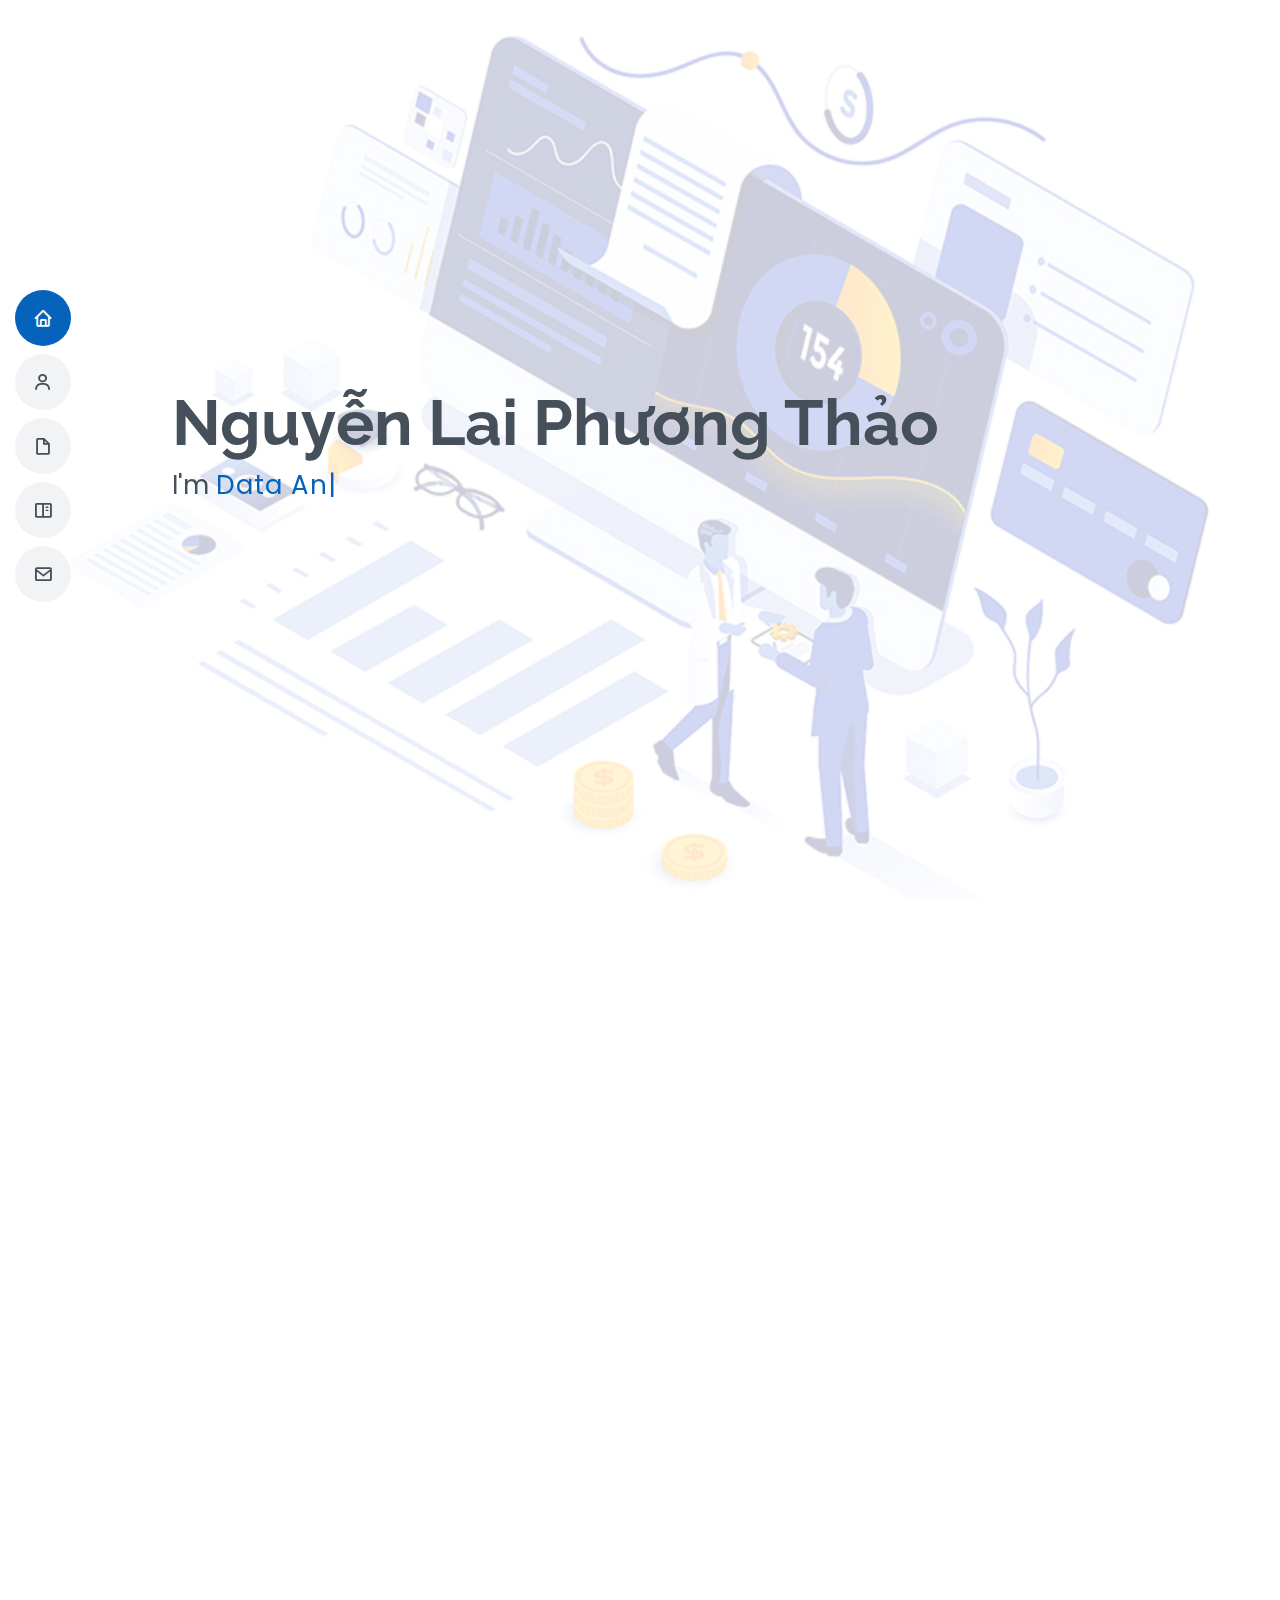
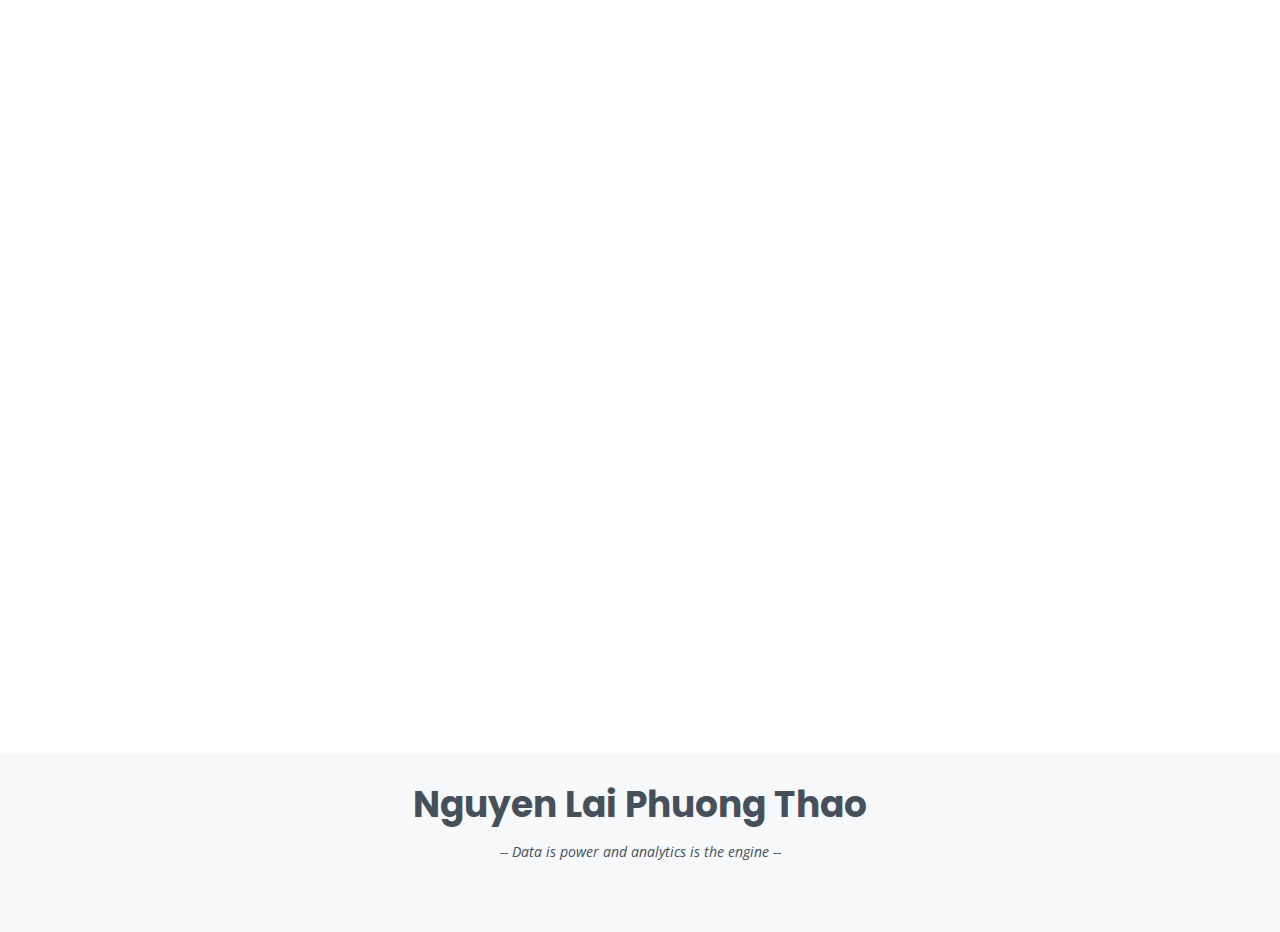
==== commit da12c547: "skill" ====
--- a/index.html
+++ b/index.html
@@ -106,40 +106,31 @@
 
         <div class="section-title">
           <h2>Certificates</h2>
-          <p>Magnam dolores commodi suscipit. Necessitatibus eius consequatur ex aliquid fuga eum quidem. Sit sint consectetur velit. Quisquam quos quisquam cupiditate. Et nemo qui impedit suscipit alias ea. Quia fugiat sit in iste officiis commodi quidem hic quas.</p>
         </div>
 
         <div class="row">
 
           <div class="col-lg-3 col-md-6">
             <div class="count-box">
-              <i class="bi bi-emoji-smile"></i>
-              <span data-purecounter-start="0" data-purecounter-end="232" data-purecounter-duration="1" class="purecounter"></span>
-              <p>Happy Clients</p>
+              <h5>PET Cambrige</h5>
             </div>
           </div>
 
           <div class="col-lg-3 col-md-6 mt-5 mt-md-0">
-            <div class="count-box">
-              <i class="bi bi-journal-richtext"></i>
-              <span data-purecounter-start="0" data-purecounter-end="521" data-purecounter-duration="1" class="purecounter"></span>
-              <p>Projects</p>
+            <div class="count-box">              
+              <h5>Data Analysis with Python: Zero to Pandas</h5>
             </div>
           </div>
 
           <div class="col-lg-3 col-md-6 mt-5 mt-lg-0">
             <div class="count-box">
-              <i class="bi bi-headset"></i>
-              <span data-purecounter-start="0" data-purecounter-end="1463" data-purecounter-duration="1" class="purecounter"></span>
-              <p>Hours Of Support</p>
+              <h5>Microsoft Office Specialist - Microsoft Office Word 2010</h5>
             </div>
           </div>
 
           <div class="col-lg-3 col-md-6 mt-5 mt-lg-0">
             <div class="count-box">
-              <i class="bi bi-award"></i>
-              <span data-purecounter-start="0" data-purecounter-end="25" data-purecounter-duration="1" class="purecounter"></span>
-              <p>Awards</p>
+              <h5>Microsoft Office Specialist - Microsoft Office Excel 2010</h5>
             </div>
           </div>
 
@@ -149,62 +140,39 @@
     </section><!-- End Facts Section -->
 
     <!-- ======= Skills Section ======= -->
-    <section id="skills" class="skills section-bg">
+    <section id="resume" class="resume">
       <div class="container" data-aos="fade-up">
 
         <div class="section-title">
           <h2>Skills</h2>
-          <p>Magnam dolores commodi suscipit. Necessitatibus eius consequatur ex aliquid fuga eum quidem. Sit sint consectetur velit. Quisquam quos quisquam cupiditate. Et nemo qui impedit suscipit alias ea. Quia fugiat sit in iste officiis commodi quidem hic quas.</p>
         </div>
 
         <div class="row skills-content">
 
           <div class="col-lg-6">
 
-            <div class="progress">
-              <span class="skill">HTML <i class="val">100%</i></span>
-              <div class="progress-bar-wrap">
-                <div class="progress-bar" role="progressbar" aria-valuenow="100" aria-valuemin="0" aria-valuemax="100"></div>
-              </div>
-            </div>
-
-            <div class="progress">
-              <span class="skill">CSS <i class="val">90%</i></span>
-              <div class="progress-bar-wrap">
-                <div class="progress-bar" role="progressbar" aria-valuenow="90" aria-valuemin="0" aria-valuemax="100"></div>
-              </div>
-            </div>
-
-            <div class="progress">
-              <span class="skill">JavaScript <i class="val">75%</i></span>
-              <div class="progress-bar-wrap">
-                <div class="progress-bar" role="progressbar" aria-valuenow="75" aria-valuemin="0" aria-valuemax="100"></div>
-              </div>
+            <div class="resume-item">
+              <h4>Python </h4>
+              <p>Pandas, Numpy, Regular Expression [Exploratory Data Analysis (EDA), Data Transforming, Data Cleaning], Matplotlib, Seaborn [Data Visualization]</p>
+            </div>
+
+            <div class="resume-item">
+              <h4>SQL </h4>
+              <p>Subquery, CTEs, Window Function [Data Extraction], SQL Server [Data Storing]</p>
             </div>
 
           </div>
 
           <div class="col-lg-6">
 
-            <div class="progress">
-              <span class="skill">PHP <i class="val">80%</i></span>
-              <div class="progress-bar-wrap">
-                <div class="progress-bar" role="progressbar" aria-valuenow="80" aria-valuemin="0" aria-valuemax="100"></div>
-              </div>
-            </div>
-
-            <div class="progress">
-              <span class="skill">WordPress/CMS <i class="val">90%</i></span>
-              <div class="progress-bar-wrap">
-                <div class="progress-bar" role="progressbar" aria-valuenow="90" aria-valuemin="0" aria-valuemax="100"></div>
-              </div>
-            </div>
-
-            <div class="progress">
-              <span class="skill">Photoshop <i class="val">55%</i></span>
-              <div class="progress-bar-wrap">
-                <div class="progress-bar" role="progressbar" aria-valuenow="55" aria-valuemin="0" aria-valuemax="100"></div>
-              </div>
+            <div class="resume-item">
+              <h4>Power BI </h4>
+              <p>Power Query Editor [Data Processing], Modelling [Data Modelling], DAX Function [Advanced Visualization], Gateway [Automatically Refresh Data]</p>
+            </div>
+
+            <div class="resume-item">
+              <h4>Microsoft Office </h4>
+              <p>Word, Excel, PowerPoint</p>
             </div>
 
           </div>
@@ -293,9 +261,9 @@
           <div class="col-lg-12 d-flex justify-content-center" data-aos="fade-up" data-aos-delay="100">
             <ul id="portfolio-flters">
               <li data-filter="*" class="filter-active">All</li>
-              <li data-filter=".filter-app">App</li>
-              <li data-filter=".filter-card">Card</li>
-              <li data-filter=".filter-web">Web</li>
+              <li data-filter=".filter-app">SQL</li>
+              <li data-filter=".filter-card">Power BI</li>
+              <li data-filter=".filter-web">Python</li>
             </ul>
           </div>
         </div>
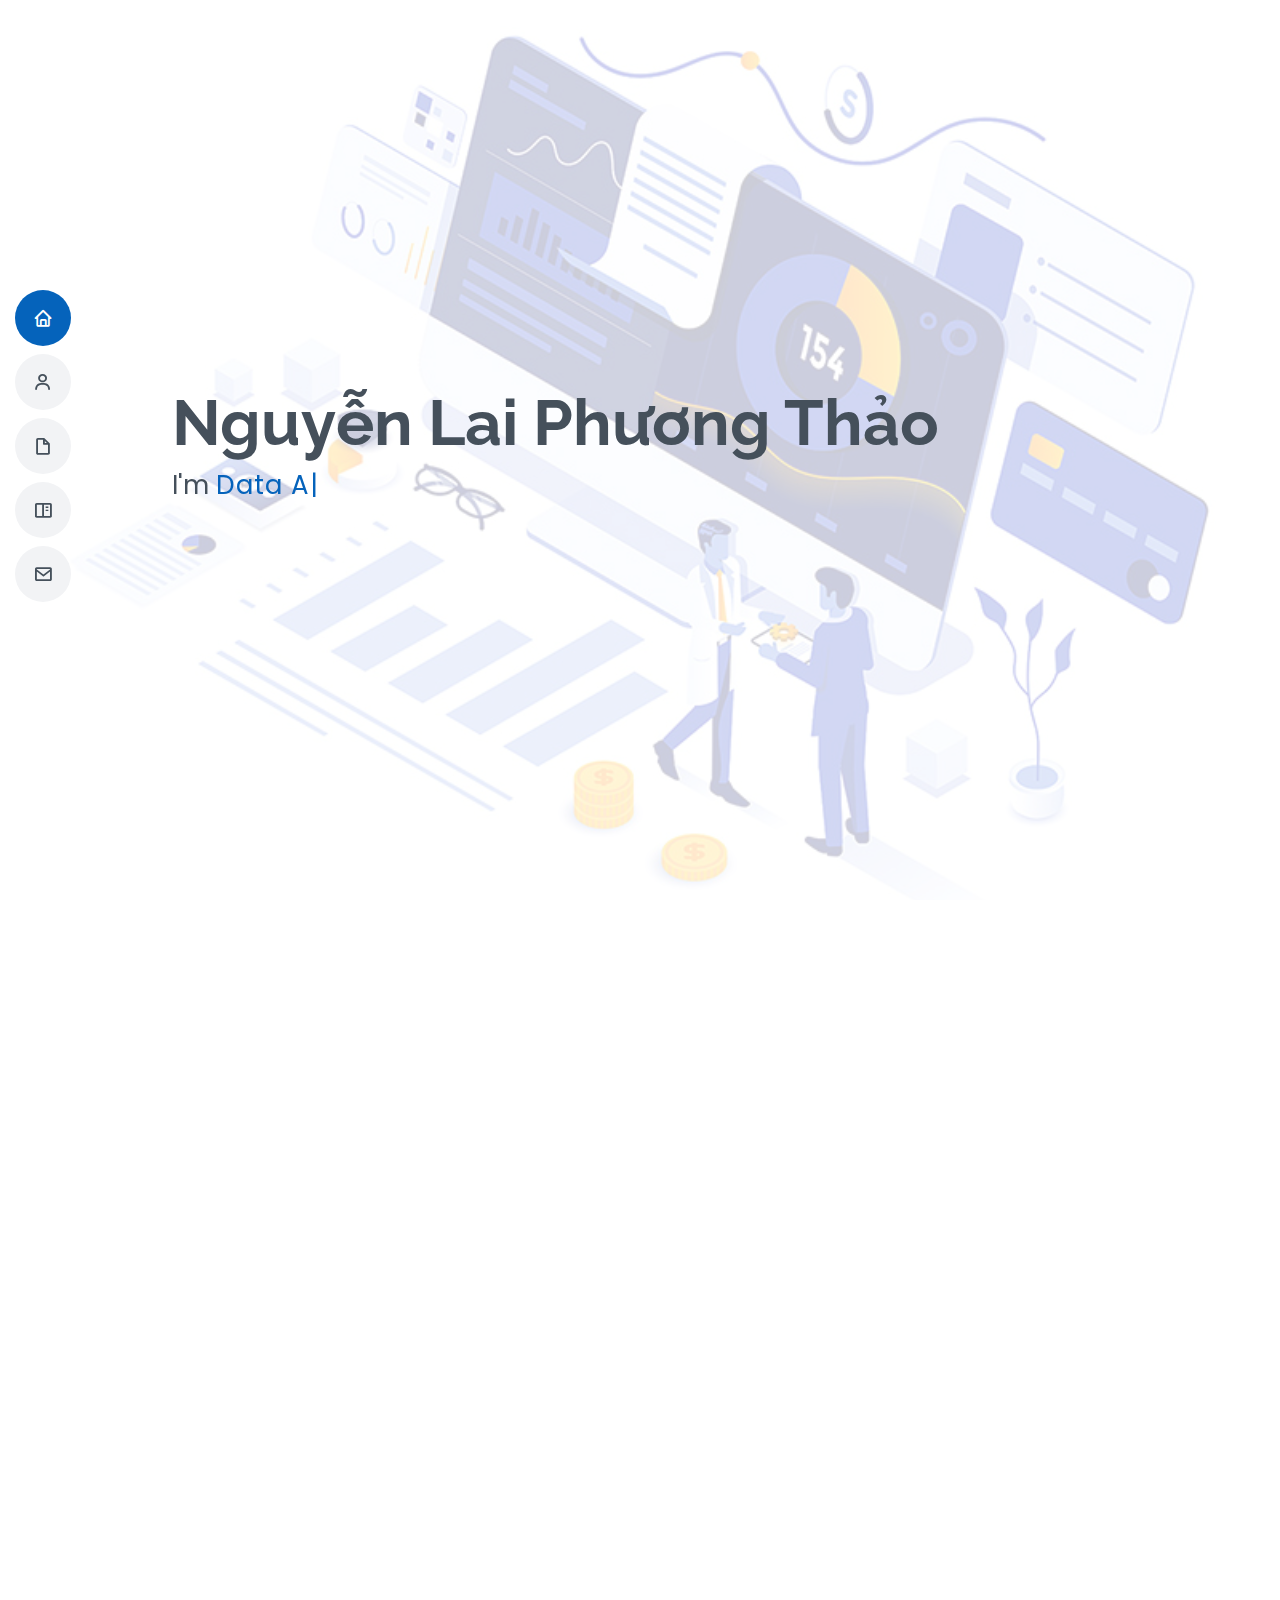
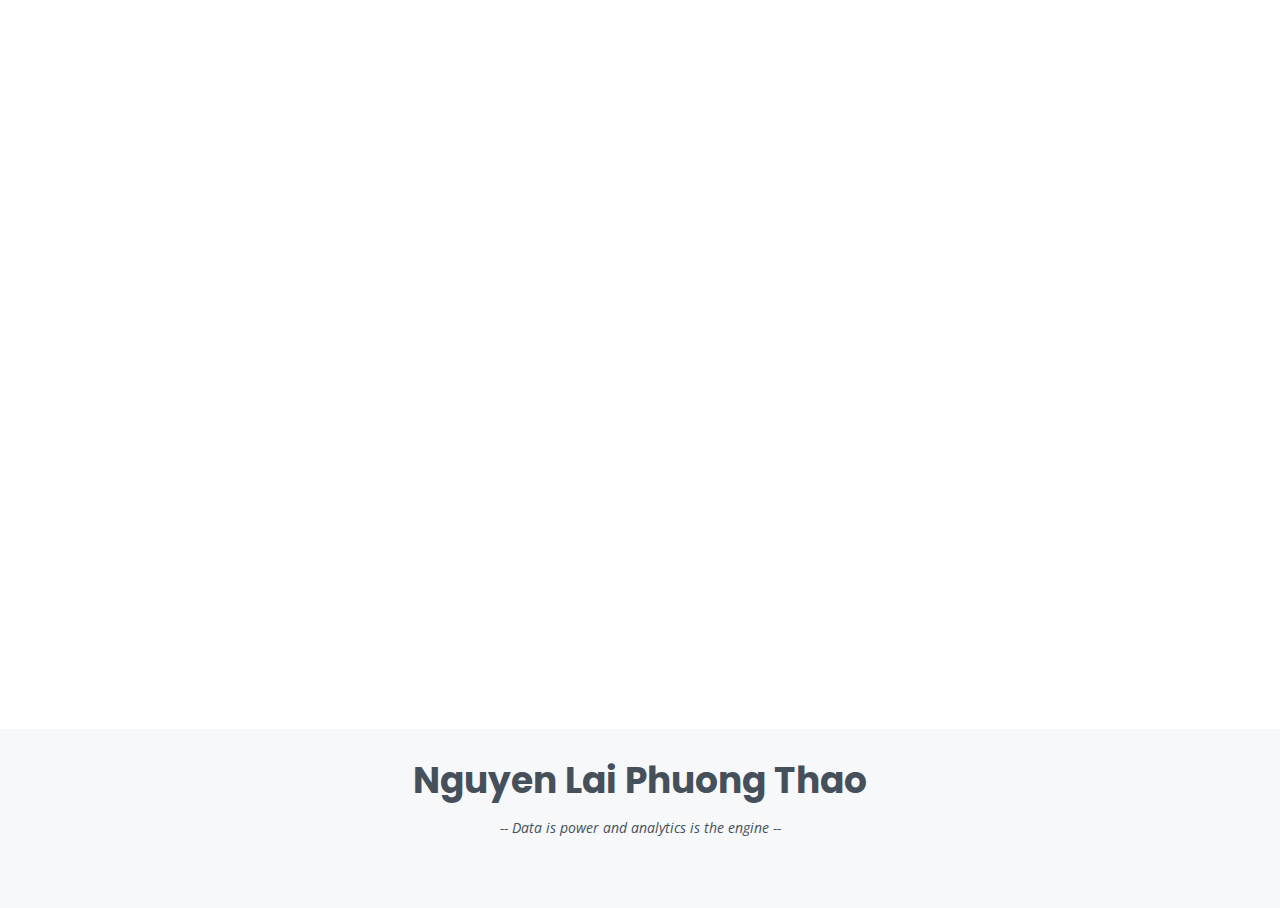
==== commit 983e6729: "project mobile" ====
--- a/index.html
+++ b/index.html
@@ -254,7 +254,7 @@
 
         <div class="section-title">
           <h2>Portfolio</h2>
-          <p>Magnam dolores commodi suscipit. Necessitatibus eius consequatur ex aliquid fuga eum quidem. Sit sint consectetur velit. Quisquam quos quisquam cupiditate. Et nemo qui impedit suscipit alias ea. Quia fugiat sit in iste officiis commodi quidem hic quas.</p>
+          <p>Please take a look at my personal project!</p>
         </div>
 
         <div class="row">
@@ -270,15 +270,14 @@
 
         <div class="row portfolio-container" data-aos="fade-up" data-aos-delay="200">
 
-          <div class="col-lg-4 col-md-6 portfolio-item filter-app">
+          <div class="col-lg-4 col-md-6 portfolio-item filter-app filter-card">
             <div class="portfolio-wrap">
               <img src="assets/img/portfolio/portfolio-1.jpg" class="img-fluid" alt="">
               <div class="portfolio-info">
-                <h4>App 1</h4>
-                <p>App</p>
-                <div class="portfolio-links">
-                  <a href="assets/img/portfolio/portfolio-1.jpg" data-gallery="portfolioGallery" class="portfolio-lightbox" title="App 1"><i class="bx bx-plus"></i></a>
-                  <a href="portfolio-details.html" class="portfolio-details-lightbox" data-glightbox="type: external" title="Portfolio Details"><i class="bx bx-link"></i></a>
+                <h4>Customer Segmentation by RFM Model</h4>
+                <div class="portfolio-links">
+                  <a href="assets/img/portfolio/portfolio-1.jpg" data-gallery="portfolioGallery" class="portfolio-lightbox" title="Customer Segmentation by RFM Model"><i class="bx bx-plus"></i></a>
+                  <a href="project/customer_segmentation_by_rfm_model.html" class="portfolio-details-lightbox" data-glightbox="type: external" title="Customer Segmentation by RFM Model"><i class="bx bx-link"></i></a>
                 </div>
               </div>
             </div>
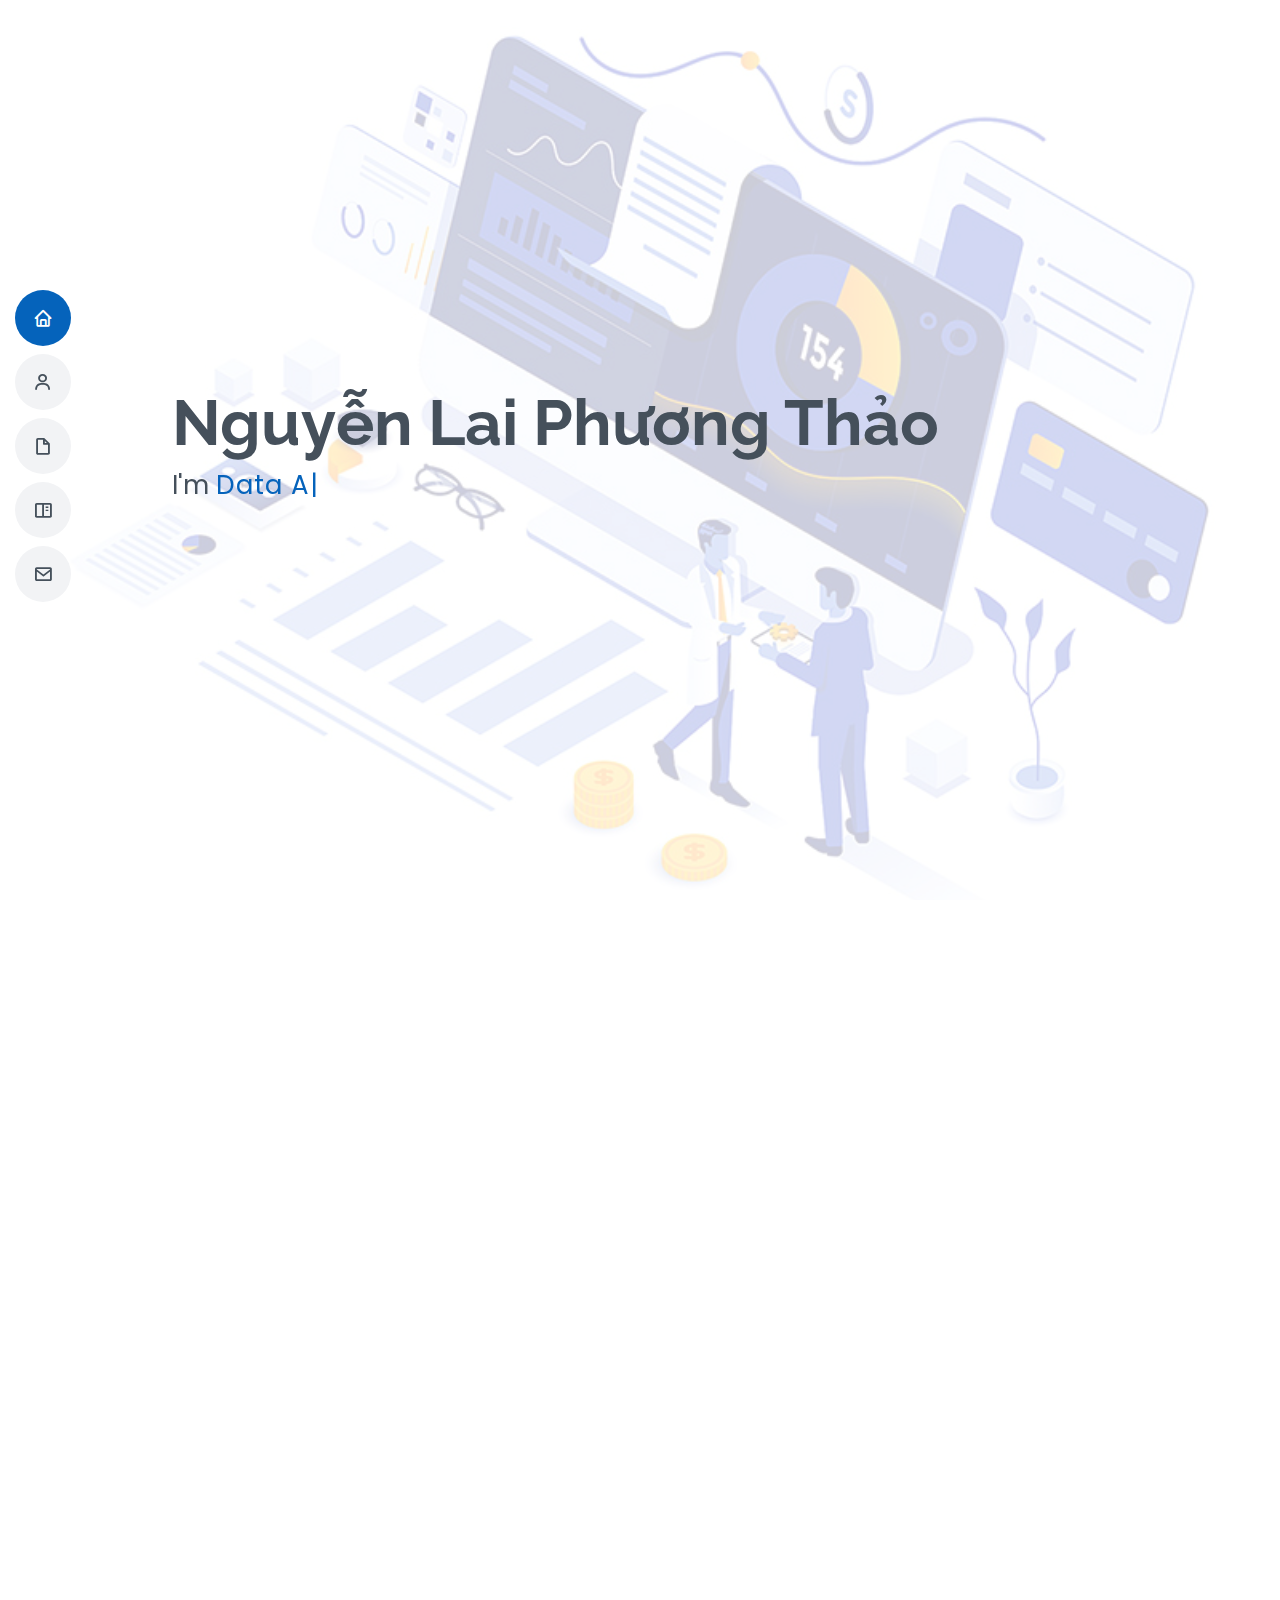
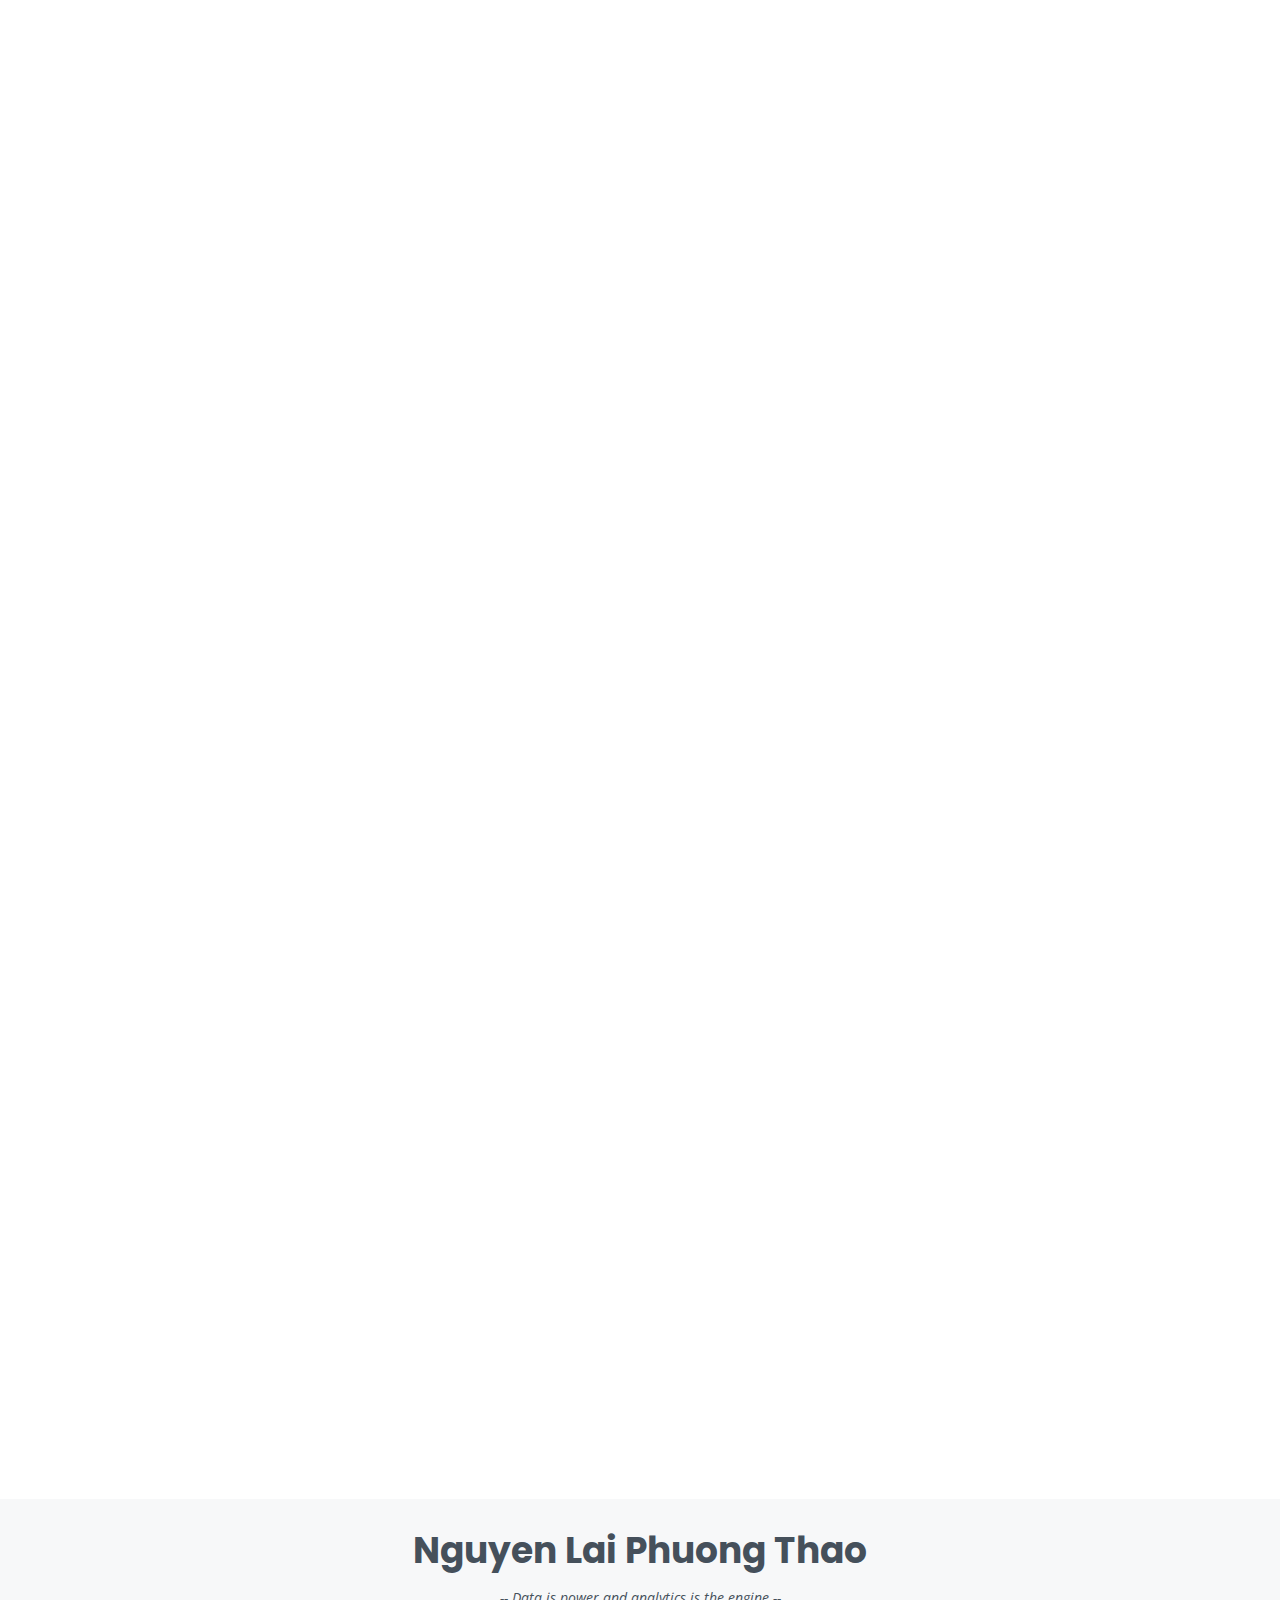
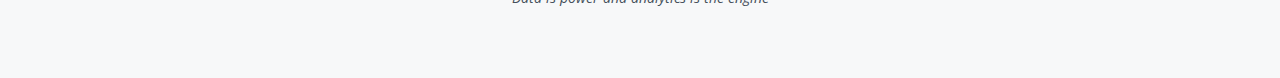
==== commit 6af4c283: "rfm" ====
--- a/index.html
+++ b/index.html
@@ -193,7 +193,7 @@
 
         <div class="row">
           <div class="col-lg-6">
-            <h3 class="resume-title">Sumary</h3>
+            <h3 class="resume-title">Summary</h3>
             <div class="resume-item pb-0">
               <h4>Nguyễn Lai Phương Thảo</h4>
               <p><em>With 5+ years of experience auditing, consulting in the business field, especially analyzing and solving economic problems, business cases.</em></p>
@@ -270,20 +270,18 @@
 
         <div class="row portfolio-container" data-aos="fade-up" data-aos-delay="200">
 
-          <div class="col-lg-4 col-md-6 portfolio-item filter-app filter-card">
+          <div class="col-lg-4 col-md-6 portfolio-item filter-app filter-card filter-web">
             <div class="portfolio-wrap">
               <img src="assets/img/portfolio/portfolio-1.jpg" class="img-fluid" alt="">
-              <div class="portfolio-info">
-                <h4>Customer Segmentation by RFM Model</h4>
+              <div class="portfolio-info">                
                 <div class="portfolio-links">
-                  <a href="assets/img/portfolio/portfolio-1.jpg" data-gallery="portfolioGallery" class="portfolio-lightbox" title="Customer Segmentation by RFM Model"><i class="bx bx-plus"></i></a>
-                  <a href="project/customer_segmentation_by_rfm_model.html" class="portfolio-details-lightbox" data-glightbox="type: external" title="Customer Segmentation by RFM Model"><i class="bx bx-link"></i></a>
+                  <a href="project/customer_segmentation_by_rfm_model.html" class="portfolio-details-lightbox" data-glightbox="type: external" title="Customer Segmentation by RFM Model"><h4>Customer Segmentation by RFM Model</h4></a>
                 </div>
               </div>
             </div>
           </div>
 
-          <div class="col-lg-4 col-md-6 portfolio-item filter-web">
+          <div class="col-lg-4 col-md-6 portfolio-item filter-app filter-card filter-web">
             <div class="portfolio-wrap">
               <img src="assets/img/portfolio/portfolio-2.jpg" class="img-fluid" alt="">
               <div class="portfolio-info">
@@ -296,105 +294,7 @@
               </div>
             </div>
           </div>
-
-          <div class="col-lg-4 col-md-6 portfolio-item filter-app">
-            <div class="portfolio-wrap">
-              <img src="assets/img/portfolio/portfolio-3.jpg" class="img-fluid" alt="">
-              <div class="portfolio-info">
-                <h4>App 2</h4>
-                <p>App</p>
-                <div class="portfolio-links">
-                  <a href="assets/img/portfolio/portfolio-3.jpg" data-gallery="portfolioGallery" class="portfolio-lightbox" title="App 2"><i class="bx bx-plus"></i></a>
-                  <a href="portfolio-details.html" class="portfolio-details-lightbox" data-glightbox="type: external" title="Portfolio Details"><i class="bx bx-link"></i></a>
-                </div>
-              </div>
-            </div>
-          </div>
-
-          <div class="col-lg-4 col-md-6 portfolio-item filter-card">
-            <div class="portfolio-wrap">
-              <img src="assets/img/portfolio/portfolio-4.jpg" class="img-fluid" alt="">
-              <div class="portfolio-info">
-                <h4>Card 2</h4>
-                <p>Card</p>
-                <div class="portfolio-links">
-                  <a href="assets/img/portfolio/portfolio-4.jpg" data-gallery="portfolioGallery" class="portfolio-lightbox" title="Card 2"><i class="bx bx-plus"></i></a>
-                  <a href="portfolio-details.html" class="portfolio-details-lightbox" data-glightbox="type: external" title="Portfolio Details"><i class="bx bx-link"></i></a>
-                </div>
-              </div>
-            </div>
-          </div>
-
-          <div class="col-lg-4 col-md-6 portfolio-item filter-web">
-            <div class="portfolio-wrap">
-              <img src="assets/img/portfolio/portfolio-5.jpg" class="img-fluid" alt="">
-              <div class="portfolio-info">
-                <h4>Web 2</h4>
-                <p>Web</p>
-                <div class="portfolio-links">
-                  <a href="assets/img/portfolio/portfolio-5.jpg" data-gallery="portfolioGallery" class="portfolio-lightbox" title="Web 2"><i class="bx bx-plus"></i></a>
-                  <a href="portfolio-details.html" class="portfolio-details-lightbox" data-glightbox="type: external" title="Portfolio Details"><i class="bx bx-link"></i></a>
-                </div>
-              </div>
-            </div>
-          </div>
-
-          <div class="col-lg-4 col-md-6 portfolio-item filter-app">
-            <div class="portfolio-wrap">
-              <img src="assets/img/portfolio/portfolio-6.jpg" class="img-fluid" alt="">
-              <div class="portfolio-info">
-                <h4>App 3</h4>
-                <p>App</p>
-                <div class="portfolio-links">
-                  <a href="assets/img/portfolio/portfolio-6.jpg" data-gallery="portfolioGallery" class="portfolio-lightbox" title="App 3"><i class="bx bx-plus"></i></a>
-                  <a href="portfolio-details.html" class="portfolio-details-lightbox" data-glightbox="type: external" title="Portfolio Details"><i class="bx bx-link"></i></a>
-                </div>
-              </div>
-            </div>
-          </div>
-
-          <div class="col-lg-4 col-md-6 portfolio-item filter-card">
-            <div class="portfolio-wrap">
-              <img src="assets/img/portfolio/portfolio-7.jpg" class="img-fluid" alt="">
-              <div class="portfolio-info">
-                <h4>Card 1</h4>
-                <p>Card</p>
-                <div class="portfolio-links">
-                  <a href="assets/img/portfolio/portfolio-7.jpg" data-gallery="portfolioGallery" class="portfolio-lightbox" title="Card 1"><i class="bx bx-plus"></i></a>
-                  <a href="portfolio-details.html" class="portfolio-details-lightbox" data-glightbox="type: external" title="Portfolio Details"><i class="bx bx-link"></i></a>
-                </div>
-              </div>
-            </div>
-          </div>
-
-          <div class="col-lg-4 col-md-6 portfolio-item filter-card">
-            <div class="portfolio-wrap">
-              <img src="assets/img/portfolio/portfolio-8.jpg" class="img-fluid" alt="">
-              <div class="portfolio-info">
-                <h4>Card 3</h4>
-                <p>Card</p>
-                <div class="portfolio-links">
-                  <a href="assets/img/portfolio/portfolio-8.jpg" data-gallery="portfolioGallery" class="portfolio-lightbox" title="Card 3"><i class="bx bx-plus"></i></a>
-                  <a href="portfolio-details.html" class="portfolio-details-lightbox" data-glightbox="type: external" title="Portfolio Details"><i class="bx bx-link"></i></a>
-                </div>
-              </div>
-            </div>
-          </div>
-
-          <div class="col-lg-4 col-md-6 portfolio-item filter-web">
-            <div class="portfolio-wrap">
-              <img src="assets/img/portfolio/portfolio-9.jpg" class="img-fluid" alt="">
-              <div class="portfolio-info">
-                <h4>Web 3</h4>
-                <p>Web</p>
-                <div class="portfolio-links">
-                  <a href="assets/img/portfolio/portfolio-9.jpg" data-gallery="portfolioGallery" class="portfolio-lightbox" title="Web 3"><i class="bx bx-plus"></i></a>
-                  <a href="portfolio-details.html" class="portfolio-details-lightbox" data-glightbox="type: external" title="Portfolio Details"><i class="bx bx-link"></i></a>
-                </div>
-              </div>
-            </div>
-          </div>
-
+          
         </div>
 
       </div>
--- a/assets/css/style.css
+++ b/assets/css/style.css
@@ -433,6 +433,35 @@
   margin-bottom: 0;
 }
 
+.about .resume-title {
+  font-size: 26px;
+  font-weight: 700;
+  margin-top: 20px;
+  margin-bottom: 20px;
+  text-transform: uppercase;
+  color: #0563bb;
+}
+
+.about .resume-item h4 {
+  line-height: 18px;
+  font-size: 18px;
+  font-weight: 600;
+  font-family: "Poppins", sans-serif;
+  color: #45505b;
+  margin-bottom: 10px;
+}
+
+.about ul {
+  margin-top: -10px;
+}
+
+.about .code{
+  background: whitesmoke;
+  font-family: 'Courier New', Courier, monospace;
+  font-size: smaller;
+  margin-left: 15px;
+}
+
 /*--------------------------------------------------------------
 # Facts
 --------------------------------------------------------------*/
